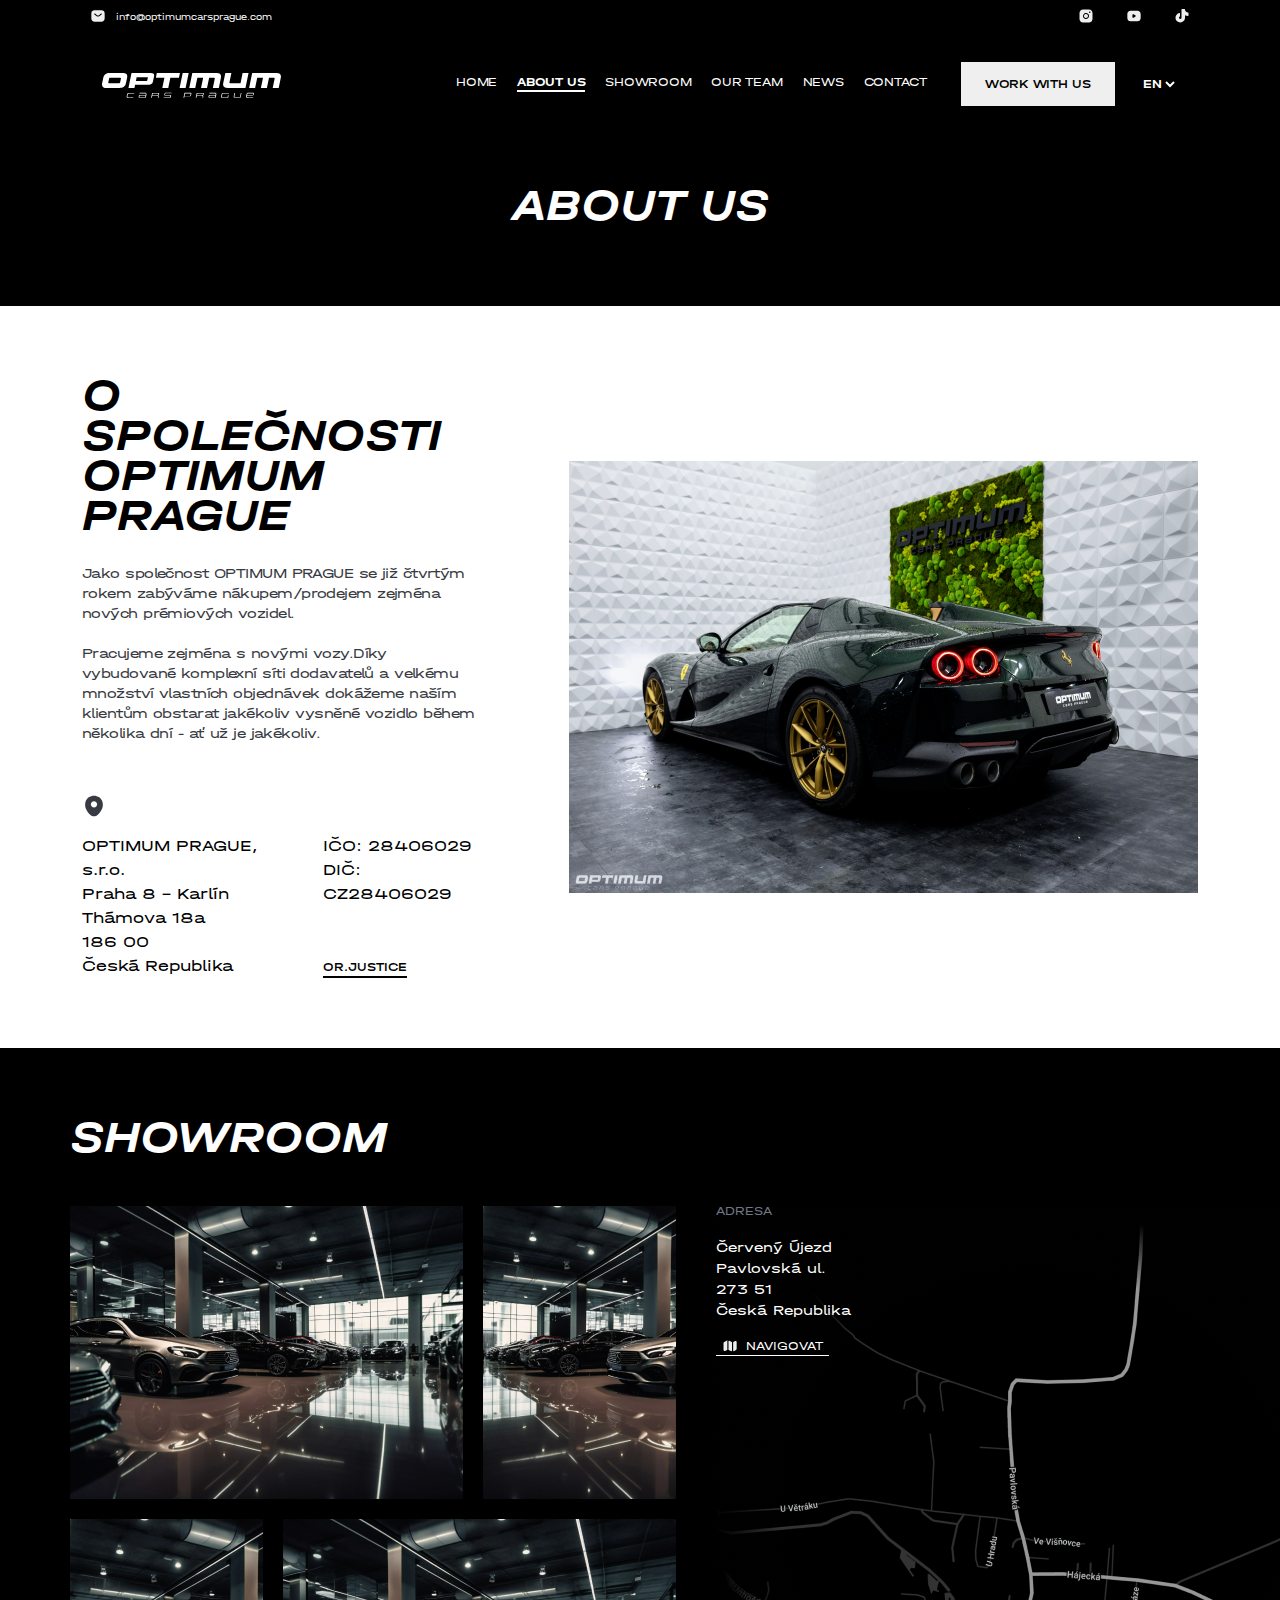
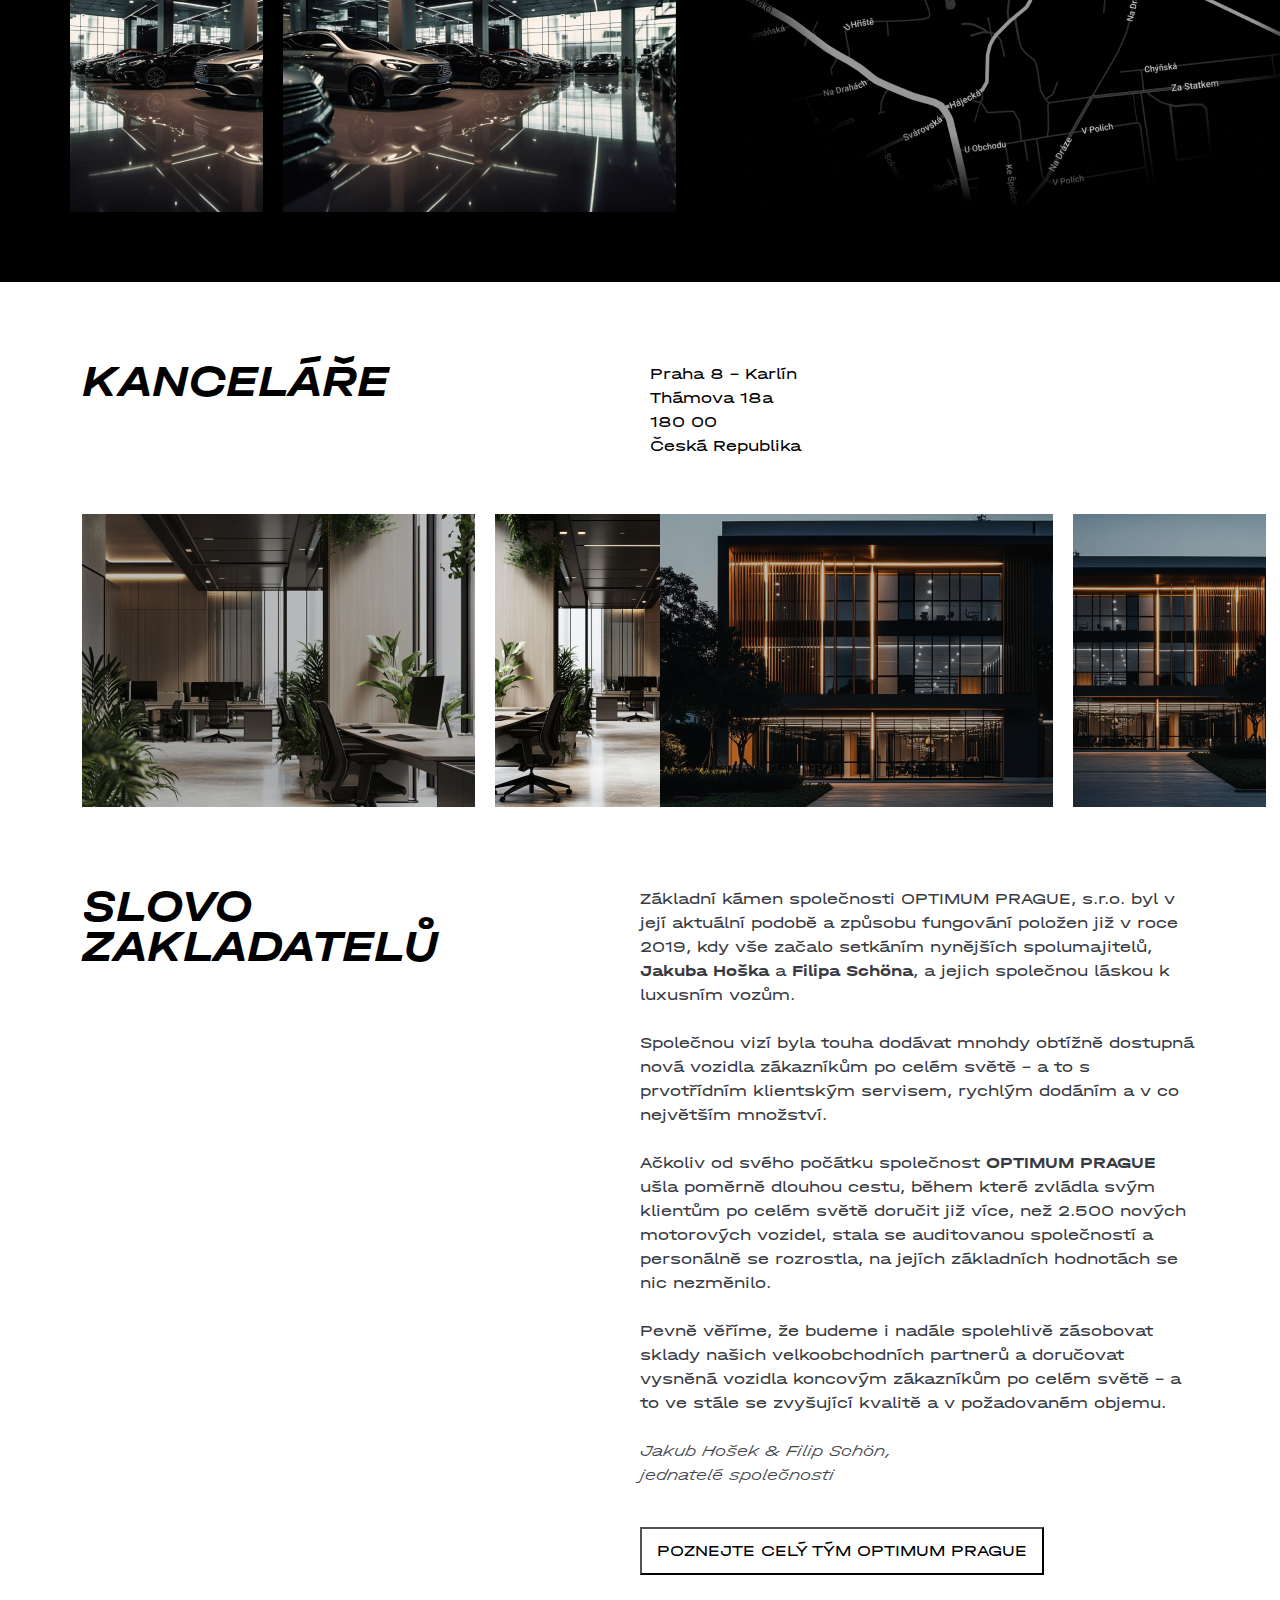
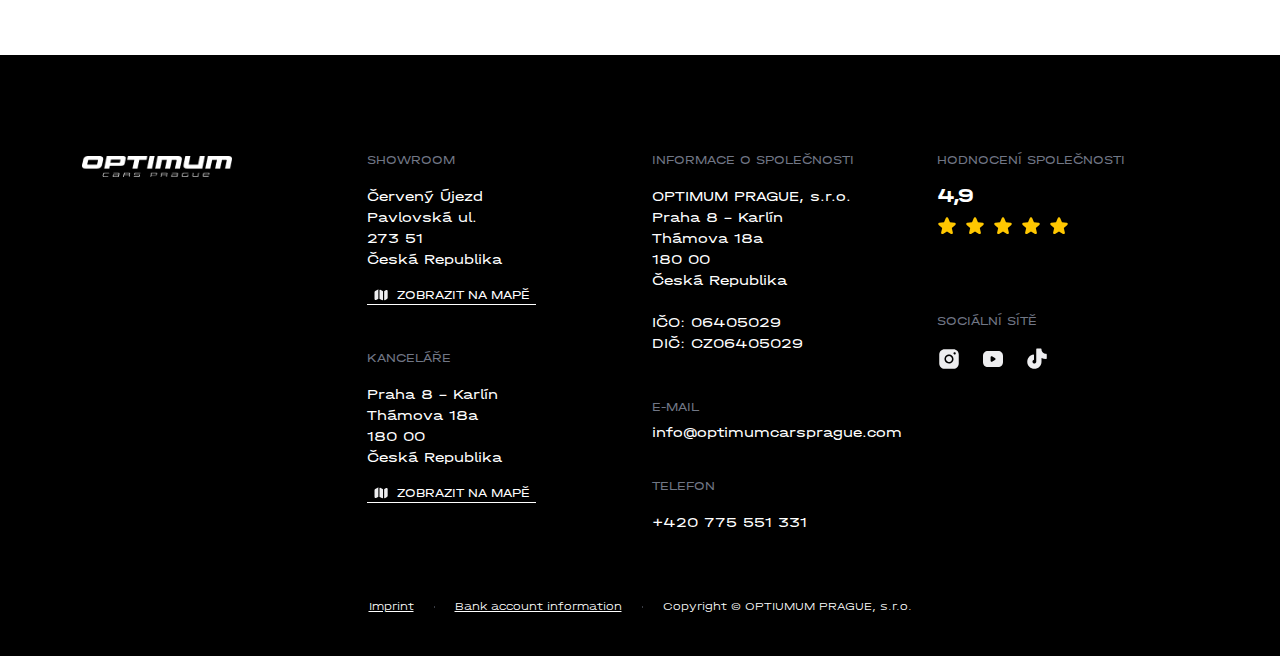
==== about-us.html @ 548c3079 "email link" ====
<!DOCTYPE html>
<html lang="cs">
<head>
    <meta charset="UTF-8">
    <meta name="viewport" content="width=device-width, initial-scale=1.0">
    <title>Optimum Cars</title>
    <link href="https://cdn.jsdelivr.net/npm/bootstrap@5.3.0-alpha3/dist/css/bootstrap.min.css" rel="stylesheet">
    <link rel="stylesheet" href="./css/styles.css">
    <link rel="stylesheet" href="./css/styles-about-us.css">
</head>
<body>
<div class="top-bar-wrapper">
    <div class="top-bar container mx-auto">
    <div class="email-box">
        <img src="images/sms.svg" alt=" Email Icon"/>
        <a href="mailto:info@optimumcarsprague.com"><span class="email-text">info@optimumcarsprague.com</span></a>
    </div>
    <div class="social-media-box">
        <a href="https://www.instagram.com/optimumcars_international"><img src="images/Insta.svg" alt="Instagram Icon"/></a>
        <a href="#"><img src="images/You.svg" alt="Youtube Icon"/></a>
        <a href="#"><img src="images/Tiktok.svg" alt="Tiktok Icon"/></a>
    </div>
    </div>
</div>
<section class="hero-section-about-us">
    <div class="container mx-auto">

    <nav class="navbar navbar-expand-lg navbar-custom">
    <div class="container container-custom">
        <div class="navbar-brand">
            <img src="images/logo.svg" alt="Optimum Cars Logo">
        </div>
        <button class="navbar-toggler text-white" type="button" data-bs-toggle="collapse" data-bs-target="#navbarNav">
            <span class="navbar-toggler-icon"></span>
        </button>
        <div class="collapse navbar-collapse" id="navbarNav">
            <ul class="navbar-nav ms-auto">
                <li class="nav-item"><a class="nav-link" href="index.html">Home</a></li>
                <li class="nav-item"><a class="nav-link selected-nav-link" href="about-us.html">About Us</a></li>
                <li class="nav-item"><a class="nav-link" href="#">Showroom</a></li>
                <li class="nav-item"><a class="nav-link" href="our-team.html">Our team</a></li>
                <li class="nav-item"><a class="nav-link" href="#">News</a></li>
                <li class="nav-item"><a class="nav-link" href="#">Contact</a></li>
            </ul>
            <button class="work-with-us-button">Work with us</button>
            <select id="language" name="language">
                <option value="en">EN</option>
                <option value="cs">DE</option>
                <option value="de">CZ</option>
            </select>
        </div>

    </div>

</nav>
    </div>
    <h2>ABOUT US</h2>
</section>
<section class="about-section container mx-auto">
    <div class="about-section-box">
        <div class="about-section-box2">
        <h2>O SPOLEČNOSTI OPTIMUM PRAGUE</h2>
        <div class="about-section-text">
            Jako společnost OPTIMUM PRAGUE se již čtvrtým rokem zabýváme nákupem/prodejem zejména nových prémiových vozidel.
        </div>
        <div class="about-section-text">
            Pracujeme zejména s novými vozy.Díky vybudované komplexní síti dodavatelů a velkému
            množství vlastních objednávek dokážeme naším klientům obstarat jakékoliv vysněné vozidlo
            během několika dní - ať už je jakékoliv.
        </div>
        </div>
        <div>
            <div>
                <img src="images/location2.svg"  class="pb-3 location-img"/>
                <div class="about-section-box3">
                    <div>
            <p class="location-text">OPTIMUM PRAGUE, s.r.o.<br>
                Praha 8 – Karlín<br>
                Thámova 18a<br>
                186 00<br>
                Česká Republika
            </p>
                    </div>
                    <div>
                        <p class="pb-5 location-text">IČO: 28406029<br>
                            DIČ: CZ28406029
                        </p>
                        <button class="about-section-button2">or.justice</button>

                    </div>
            </div>
            </div>
        </div>
    </div>
    <img src="images/car3.png" alt="Vozidla" class="about-section-img">
</section>
<section class="showroom-section-wrapper ">
<div class="showroom-section container mx-auto px-0">
    <h2>SHOWROOM</h2>
    <div class="showroom-section-box1">
    <div class="showroom-section-box3-about-us">
        <div class="showroom-section-box2-about-us">
    <img src="images/showroom1.png" class="showroom-img1">
    <img src="images/showroom2.png" class="showroom-img2">
        </div>
        <div class="showroom-section-box2-about-us">
            <img src="images/showroom2.png" class="showroom-img3">
            <img src="images/showroom1.png" class="showroom-img4">
        </div>
    </div>
        <div class="map-wrapper">
            <img src="images/map.png" class="map-background"/>
            <div class="map-text">
            <div class="footer-title">
                adresa
            </div>
            <p>
                Červený Újezd</br>
                Pavlovská ul.</br>
                273 51</br>
                Česká Republika</br>
            </p>
            <button class="view-on-map-button mb-5">
                <img src="images/map.svg" />
                <a class="link" href="https://www.google.com/maps/dir/?api=1&destination=Červený Újezd, Pavlovská ulice">
                <span >NAVIGOVAT</span>
                </a>
            </button>
            </div>
        </div>
    </div>
</div>
</section>
<section class="office-section container mx-auto">
    <div class="office-section-box1">
    <h2>KANCELÁŘE</h2>
    <p>
        Praha 8 - Karlín</br>
        Thámova 18a</br>
        180 00</br>
        Česká Republika</br>
    </p>
    </div>
    <div class="office-section-box1">
        <div class="office-section-box2">
            <img src="images/office1.png"/>
            <img src="images/office2.png" class="small-img"/>
        </div>
        <div class="office-section-box2">
            <img src="images/office3.png"/>
            <img src="images/office4.png" class="small-img"/>
        </div>
    </div>
</section>
<section class="text-section container mx-auto">
    <h2>SLOVO<br/> ZAKLADATELŮ</h2>
    <div>
        <div>
        <span>
            Základní kámen společnosti OPTIMUM PRAGUE, s.r.o. byl v její aktuální podobě a způsobu fungování položen již v roce 2019, kdy vše začalo setkáním nynějších spolumajitelů,</span><span class="bold-text"> Jakuba Hoška</span><span> a</span><span class="bold-text"> Filipa Schöna</span><span>, a jejich společnou láskou k luxusním vozům.
        </span>
        <br/>
        <br/>
        <span>
            Společnou vizí byla touha dodávat mnohdy obtížně dostupná nová vozidla zákazníkům po celém světě - a to s prvotřídním klientským servisem, rychlým dodáním a v co největším množství.
        </span>
        <br/>
        <br/>
        <span>
            Ačkoliv od svého počátku společnost</span><span class="bold-text"> OPTIMUM PRAGUE</span><span> ušla poměrně dlouhou cestu, během které zvládla svým klientům po celém světě doručit již více, než 2.500 nových motorových vozidel, stala se auditovanou společností a personálně se rozrostla, na jejích základních hodnotách se nic nezměnilo.
        </span>
        <br/>
        <br/>
        <span>
            Pevně věříme, že budeme i nadále spolehlivě zásobovat sklady našich velkoobchodních partnerů a doručovat vysněná vozidla koncovým zákazníkům po celém světě - a to ve stále se zvyšující kvalitě a v požadovaném objemu.
        </span>
        <br/>
        <br/>
        <span class="italic-text">
            Jakub Hošek & Filip Schön,<br/>
            jednatelé společnosti
            </span>
        </div>
        <button class="about-section-button1">poznejte celý tým optimum prague</button>
    </div>
</section>
<section class="footer">
    <div class="container">
        <div class="row grid-parent">
            <div class="col-12 col-lg-3 grid-item">
                <img src="images/logo.png" class="footer-logo"/>
            </div>
            <div class="col-12 col-lg-3 grid-item">
                <div class="footer-title">
                    showroom
                </div>
                <p>
                    Červený Újezd</br>
                    Pavlovská ul.</br>
                    273 51</br>
                    Česká Republika</br>
                </p>
                <button class="view-on-map-button mb-5">
                    <img src="images/map.svg"/>
                    <a class="link" href="https://www.google.com/maps/place/Pavlovsk%C3%A1,+273+51+%C4%8Cerven%C3%BD+%C3%9Ajezd-Unho%C5%A1%C5%A5/@50.0718983,14.1640169,14.77z/data=!4m6!3m5!1s0x470bb9712b5f35a1:0xfe2a15255a73056f!8m2!3d50.073494!4d14.1670259!16s%2Fg%2F119x2w49t?entry=ttu&g_ep=EgoyMDI1MDIxMi4wIKXMDSoASAFQAw%3D%3D">
                    <span >ZOBRAZIT NA MAPĚ</span>
                    </a>
                </button>
                <div class="footer-title">KANCELÁŘE</div>
                <p>
                    Praha 8 - Karlín</br>
                    Thámova 18a</br>
                    180 00</br>
                    Česká Republika</br>
                </p>
                <button class="view-on-map-button">
                    <img src="images/map.svg"/>
                    <a class="link" href="https://www.google.com/maps/place/Th%C3%A1mova+18a,+186+00+Karl%C3%ADn/@50.0918318,14.4488763,16.58z/data=!4m6!3m5!1s0x470b94a38beb1f3d:0x72748fdf0347e7a7!8m2!3d50.092199!4d14.4526574!16s%2Fg%2F11gjs790g9?entry=ttu&g_ep=EgoyMDI1MDIxMi4wIKXMDSoASAFQAw%3D%3D">
                    <span>ZOBRAZIT NA MAPĚ</span>
                    </a>
                </button>
            </div>
            <div class="col-12 col-lg-3 grid-item">
                <div class="footer-title">INFORMACE O SPOLEČNOSTI</div>
                <p class="mb-5">
                    OPTIMUM PRAGUE, s.r.o.</br>
                    Praha 8 - Karlín</br>
                    Thámova 18a</br>
                    180 00</br>
                    Česká Republika</br>
                    </br>
                    IČO: 06405029</br>
                    DIČ: CZ06405029</br>
                </p>
                <div class="footer-title">E-MAIL</div>
                <a href="mailto:info@optimumcarsprague.com"><p class="mb-5">info@optimumcarsprague.com</p></a>
                <div class="footer-title">TELEFON</div>
                <p>+420 775 551 331</p>
            </div>
            <div class="col-12 col-lg-3 grid-item">
                <div class="footer-title">HODNOCENÍ SPOLEČNOSTI</div>
                <div class="footer-rating">4,9</div>
                <img class="start" src="images/Stars.svg"/>
                <div class="footer-title">SOCIÁLNÍ SÍTĚ</div>
                <div class="socials">
                    <a href="https://www.instagram.com/optimumcars_international"><img src="images/Insta.svg" class="social"/></a>
                    <img src="images/You.svg" class="social"/>
                    <img src="images/Tiktok.svg" class="social"/>
                </div>
            </div>
        </div>
    </div>
    <div class="footer-bottom">
        <span><u>Imprint</u></span>
        <img src="images/Rectangle.svg"/>
        <span><u>Bank account information</u></span>
        <img src="images/Rectangle.svg"/>
        <span>Copyright © OPTIUMUM PRAGUE, s.r.o.</span>
    </div>
</section>
<script src="https://cdn.jsdelivr.net/npm/bootstrap@5.3.0-alpha3/dist/js/bootstrap.bundle.min.js"></script>
</body>
</html>
---- css/styles.css ----
@font-face {
    font-family: 'Halvar Breitschrift';
    src: url('../fonts/HalvarBreit-Rg.ttf') format('truetype');
    font-weight: 400;
    font-style: normal;
}

@font-face {
    font-family: 'Halvar Breitschrift';
    src: url('../fonts/HalvarBreit-RgSuSlanted.ttf') format('truetype');
    font-weight: 400;
    font-style: italic;
}

@font-face {
    font-family: 'Halvar Breitschrift';
    src: url('../fonts/HalvarBreit-Lt.ttf') format('truetype');
    font-weight: 300;
    font-style: normal;
}

@font-face {
    font-family: 'Halvar Breitschrift';
    src: url('../fonts/HalvarBreit-LtSuSlanted.ttf') format('truetype');
    font-weight: 300;
    font-style: italic;
}

@font-face {
    font-family: 'Halvar Breitschrift';
    src: url('../fonts/HalvarBreit-Md.ttf') format('truetype');
    font-weight: 500;
    font-style: normal;
}

@font-face {
    font-family: 'Halvar Breitschrift';
    src: url('../fonts/HalvarBreit-MdSuSlanted.ttf') format('truetype');
    font-weight: 500;
    font-style: italic;
}

@font-face {
    font-family: 'Halvar Breitschrift';
    src: url('../fonts/HalvarBreit-Bd.ttf') format('truetype');
    font-weight: 700;
    font-style: normal;
}

@font-face {
    font-family: 'Halvar Breitschrift';
    src: url('../fonts/HalvarBreit-BdSlanted.ttf') format('truetype');
    font-weight: 700;
    font-style: italic;
}

@font-face {
    font-family: 'Halvar Breitschrift';
    src: url('../fonts/HalvarBreit-XBd.ttf') format('truetype');
    font-weight: 800;
    font-style: normal;
}

@font-face {
    font-family: 'Halvar Breitschrift';
    src: url('../fonts/HalvarBreit-XBdSlanted.ttf') format('truetype');
    font-weight: 800;
    font-style: italic;
}

@font-face {
    font-family: 'Halvar Breitschrift';
    src: url('../fonts/HalvarBreit-Blk.ttf') format('truetype');
    font-weight: 900;
    font-style: normal;
}

@font-face {
    font-family: 'Halvar Breitschrift';
    src: url('../fonts/HalvarBreit-BlkSuSlanted.ttf') format('truetype');
    font-weight: 900;
    font-style: italic;
}

@font-face {
    font-family: 'Halvar Breitschrift';
    src: url('../fonts/HalvarBreit-Th.ttf') format('truetype');
    font-weight: 200;
    font-style: normal;
}

@font-face {
    font-family: 'Halvar Breitschrift';
    src: url('../fonts/HalvarBreit-ThSuSlanted.ttf') format('truetype');
    font-weight: 200;
    font-style: italic;
}

@font-face {
    font-family: 'Halvar Breitschrift';
    src: url('../fonts/HalvarBreit-XTh.ttf') format('truetype');
    font-weight: 100;
    font-style: normal;
}

@font-face {
    font-family: 'Halvar Breitschrift';
    src: url('../fonts/HalvarBreit-XThSuSlanted.ttf') format('truetype');
    font-weight: 100;
    font-style: italic;
}


.language-select{
    outline: none !important;
    stroke: none !important;
    box-shadow: none !important;
    cursor: pointer;
    background-color: transparent;
    color: #FFF;
    border: none;
    width: fit-content;
    --bs-form-select-bg-img: url("data:image/svg+xml,%3csvg xmlns='http://www.w3.org/2000/svg' viewBox='0 0 16 16'%3e%3cpath fill='none' stroke='%23FFFFFF' stroke-linecap='round' stroke-linejoin='round' stroke-width='2' d='m2 5 6 6 6-6'/%3e%3c/svg%3e") !important;
}

a[href^="mailto:"] {
    text-decoration: none;
    color: #FFF;
}

.link{
    text-decoration: none;
}


.hero-section {
    background-image: linear-gradient(180deg, rgba(0, 0, 0, 0) 0%, #000000 100%), url('../images/background-cars.png');
    background-size: cover;
    background-position: center;
    color: white;
    text-shadow: 2px 2px 4px rgba(0, 0, 0, 0.7);
    min-height: 900px;
    position: relative;

    display: flex;
    flex-direction: column;
    justify-content: space-between;
}

.hero-section-text-box {
    max-width: 500px;
    margin: 70px 70px 90px;
}

.hero-section * {
    position: relative;
    z-index: 2;
}

.hero-section::before {
    content: "";
    position: absolute;
    top: 0;
    left: 0;
    width: 100%;
    height: 100%;
    background: rgba(0, 0, 0, 0.4);
}

.hero-section::before {
    background: rgba(0, 0, 0, 0.5);
}

.hero-text-1 {
    font-size: 18px;
    font-weight: 700;
    line-height: 20px;
    letter-spacing: -0.04em;
    align-self: flex-start;
    text-align: start;
    white-space: nowrap;
}

.hero-text-2 {
    font-size: 10px;
    font-weight: 400;
    line-height: 11px;
    align-self: flex-start;
    text-align: start;
    white-space: nowrap;
}

.hero-text-box {
    max-width: 150px;
    display: flex;
    flex-direction: column;
    gap: 10px;
}

h1 {
    font-family: Halvar Breitschrift;
    font-size: 64px;
    font-style: italic;
    font-weight: 700;
    line-height: 48px;
    text-align: left;
    text-underline-position: from-font;
    text-decoration-skip-ink: none;

}

h2 {
    font-family: Halvar Breitschrift;
    font-size: 44px;
    font-style: italic;
    font-weight: 700;
    line-height: 40px;
    color: #000;
    text-transform: uppercase;
}

h3 {
    font-family: Halvar Breitschrift;
    font-size: 32px;
    font-style: italic;
    font-weight: 700;
    line-height: 37.06px;


}

select {
    color: #FFF;
    border: none;
    background: none;

    font-family: Halvar Breitschrift;
    font-size: 12px;
    font-weight: 700;
    line-height: 16px;

}

select option {
    color: #000;
}


.navbar-custom {
    padding: 30px 20px 0;
    text-align: center;
}

.container-custom {
    padding: 0;
    margin: 0;
    max-width: 100%;

}

.nav-link {
    padding: 0 !important;
    margin: 10px;

    color: #FFF;
    transition: font-weight 0.3s ease;

    &:hover {
        color: #FFF;
        font-weight: 700;
    }

    text-transform: uppercase;
    font-family: Halvar Breitschrift;
    font-size: 12px;
    font-weight: 400;
    line-height: 13.9px;
    letter-spacing: -0.02em;

}

.selected-nav-link {
    border-bottom: 2px solid #FFF;
    font-weight: 700;
}

.work-with-us-button {
    border: none;
    padding: 16px 24px;
    font-family: Halvar Breitschrift;
    font-size: 12px;
    font-weight: 500;
    line-height: 12px;
    letter-spacing: -0.02em;
    text-transform: uppercase;

    margin-left: 24px;
    margin-right: 24px;


}

span {
    color: #FFF;
    font-family: Halvar Breitschrift;
}

div {
    font-family: Halvar Breitschrift;
}

input {
    font-family: Halvar Breitschrift;
}

button {
    font-family: Halvar Breitschrift;
    text-transform: uppercase;

    transition: transform 0.2s ease;

    &:hover {
        transform: scale(1.05);
    }
}

.showroom-section-box3{
    transition: transform 0.2s ease;

    &:hover {
        transform: scale(1.05);
    }

    cursor: pointer;
}

a {
    line-height: 0;
}

.stats {
    display: flex;
    justify-content: space-between;
    margin-top: 80px;
}

.top-bar-wrapper {

    background-color: #000;

}

.top-bar{
    display: flex;
    justify-content: space-between;
    padding: 8px 20px;
}

.email-box {
    display: flex;
    gap: 10px;
    align-items: center;
}

.social-media-box {
    display: flex;
    gap: 32px;
    align-items: center;
}

.email-text {
    font-family: Halvar Breitschrift;
    font-size: 9px;
    font-weight: 400;
    text-align: left;
    text-underline-position: from-font;
    text-decoration-skip-ink: none;
}

@media (max-width: 768px) {
    .top-bar {
        padding: 3px 10px;
    }

    .hero-section-text-box {
        margin: 30px;
    }

    .stats {
        flex-direction: column;
        gap: 20px;
        text-align: center;
        margin-top: 30px;
    }

    h1 {
        font-size: 48px;
    }

    .navbar-toggler {
        border: 2px solid black;
        background: white;
        opacity: 0.5;
    }

    .navbar {
        padding: 20px 20px 0;
    }

    .navbar-collapse {
        display: flex;
        flex-direction: column;
        align-items: center;
        gap: 10px;
    }

    .navbar-nav {
        margin-right: auto;
    }

    .hero-section-text-box {
        padding: 20px;
        margin: 0;
    }

}

.about-section {
    display: flex;
    margin: 70px;
    gap: 90px;
    justify-content: space-between;
}

.about-section-text {
    font-size: 14px;
    font-weight: 400;
    line-height: 20px;
    letter-spacing: -0.04em;

}

.about-section-box {
    max-width: 500px;
    display: flex;
    flex-direction: column;
    gap: 20px;
    justify-content: space-between;
}

.about-section-button1 {
    background-color: #FFF;
    padding: 10px 15px;
    text-transform: uppercase;
    margin-right: 15px;
}

.about-section-button2 {
    background-color: #FFF;
    margin: 10px 15px;
    text-transform: uppercase;
    border: none;
    border-bottom: 2px solid #000;
}

.about-section-img {
    object-fit: contain;
}

@media (max-width: 990px) {
    .about-section {
        display: flex;
        flex-direction: column;
        text-align: center;
        margin: 30px;
        gap: 20px;
    }

    .offer-section {
        padding: 30px !important;
    }

    .offer-section-box1 {
        flex-direction: column !important;
        gap: 30px;
        text-align: center;
    }

    .offer-section-box3 {
        text-align: center;
    }
}

.offer-section {
    background-color: #000;
    padding: 70px;
    display: flex;
    flex-direction: column;
    gap: 50px;
}

.offer-section-box1 {
    display: flex;
    flex-direction: row;
    justify-content: space-between;
}

.offer-section-box2 {
    max-width: 500px;
}

.offer-section-box3 {
    align-self: center;
}

.offer-section-button {
    height: fit-content;
    padding: 16px 20px;
    border: none;
    background: #FF6600;
    color: #FFF;
    font-family: Halvar Breitschrift;
    font-size: 12px;
    font-weight: 500;
    line-height: 12px;
    align-self: center;
}

.showroom-section {
    display: flex;
    gap: 70px;
    padding: 70px;
    justify-content: space-around;
}

.offer-section-text {
    color: #D8D9DF;
    font-size: 11px;
    font-weight: 400;
    line-height: 12.74px;
}

.showroom-section-box1 {
    position: relative;
    margin-top: 40px;
}

.showroom-section-box2 {
    position: absolute;
    top: 0;
    left: 0;
    height: 100%;
    width: 100%;
    opacity: 0;
    transition: opacity 0.3s ease-in-out;
    background: rgba(0, 0, 0, 0.6);
    cursor: pointer;

    &:hover {
        opacity: 1;
    }

    display: flex;
    justify-content: space-around;
    flex-direction: column;
    padding-left: 40px;
    font-size: 14px;
    font-weight: 400;
    line-height: 20px;
    letter-spacing: -0.04em;
}

.showroom-section-box3 {
    display: flex;
    justify-content: space-between;
    margin: 30px 3px 70px;
}

.showroom-section-img {
    max-width: 100%;
    object-fit: contain;
    height: fit-content;
}

.showroom-section-text {
    font-size: 12px;
    font-weight: 500;
    line-height: 12px;
    letter-spacing: -0.02em;
    color: #000;
    border-bottom: 1px solid #000;
}

@media (max-width: 768px) {
    .showroom-section {
        text-align: center;
        flex-direction: column;
        padding: 30px;
        gap: 30px;
    }

    .showroom-section-box3 {
        margin-bottom: 0;
    }

    .showroom-section-box1 {
        margin-top: 20px;
    }
}

.brand-section {
    background-color: #000;
    padding: 70px 0;
    display: flex;
    justify-content: space-around;
}

@media (max-width: 990px) {
    .hide-on-mobile {
        display: none;
    }
}

.instagram-section {
    margin: 100px 0;
    display: flex;
    flex-direction: column;
    align-items: center;
}

.instagram-section-image-wrapper {
    position: relative;
}

.instagram-section-darkening {
    position: absolute;
    top: 0;
    left: 0;
    width: 100%;
    height: 100%;
    background: #000;
    opacity: 0.5;
    transition: opacity 0.3s ease-in-out;

    &:hover {
        opacity: 0;
    }
}

.instagram-section-image {}

.instagram-section-box1 {
    display: flex;

}

.instagram-section-text {
    font-size: 32px;
    font-style: italic;
    font-weight: 700;
    line-height: 37.06px;
    letter-spacing: -0.02em;
    color: #000;
    text-transform: uppercase;

}

.instagram-section-box2 {
    margin-bottom: 30px;
    display: flex;
    justify-content: space-around;
}

.instagram-section-box3 {
    display: flex;
    gap: 20px;
    margin: 0 30px;
}


.photo-wrapper {
    margin: 0;
    width: 100%;
    max-width: 1440px;
    display: flex;
}

@media (max-width: 990px) {
    .photo-wrapper {
        max-width: 720px;
    }
}

@media (max-width: 768px) {
    .photo-wrapper {
        max-width: 480px;
    }
}


.youtube-video {
    height: 200px;
    width: 100%;
    max-width: 350px;
}

.youtube-subscribe-text {
    font-size: 12px;
    font-weight: 500;
    line-height: 12px;
    letter-spacing: -0.02em;
    color: #000;
}

.subscribe-button {
    padding-top: 40px;
    border-bottom: 1px solid #000;
    width: fit-content;
}

.youtube-section {
    margin: 70px 0;
    display: flex;
    flex-direction: column;
    align-items: center;
}

.contact-section {
    background-color: #000;
    padding: 70px;
    display: flex;
    color: #FFF;
}

.contact-form {
    background-color: #FFF;
    display: flex;
    flex-direction: column;
    padding: 40px;
    gap: 20px;
}

.contact-form input {
    border: none;
    border-bottom: 1px solid #000;
    height: 40px;
}

.contact-form textarea {
    border: none;
    border-bottom: 1px solid #000;
}

.contact-form button {
    border: none;
    background: black;
    color: #FFF;
    font-size: 12px;
    font-weight: 500;
    line-height: 12px;
    width: fit-content;
    padding: 15px 25px;
}

.contact-section-link-button {
    color: #FFF;
    padding: 10px 0px;
    background: #000;
    border: none;
    border-bottom: 1px solid white;
    width: max-content;
}

.contact-section-box {
    display: flex;
    gap: 20px;
    margin-top: 20px;
    font-size: 14px;
    white-space: nowrap;
}

.contact-form-wrapper {
    width: 50%;
    display: flex;
    flex-direction: column;
    justify-content: space-between;
    max-width: 550px;
}

.contact-info {
    width: 50%;
    font-size: 14px;
    font-weight: 400;
}

.contact-info button {
    font-size: 12px;
}

.bold{
    font-weight: 700;
}

@media (max-width: 990px) {
    .contact-section {
        flex-direction: column;
        gap: 70px;
        padding: 30px;
        text-align: center;
    }

    .contact-info {
        width: 100%;
    }

    .contact-form-wrapper {
        width: 100%;
        align-self: center;
    }

    .contact-form-wrapper button {
        font-size: 12px;
    }

    .divider {
        margin: 0px 30px !important;
    }

    .contact-section-box {
        flex-direction: column;
        gap: 0;
    }

    .video-wrapper {
        text-align: center;
    }
}

.divider {
    height: 1px;
    background: #383A42;
    margin: 0px 70px;
}

.divider-wrapper {
    background: #000;
}

.number-wrapper {
    display: flex;
    flex-direction: row;
}

.number-select {
    color: #000;
    border-bottom: 1px solid #000;
    font-size: 14px;
    font-weight: 400;
}

.number-input {
    width: 100%;
    padding-left: 20px;
}

.footer {
    background-color: #000;
    padding: 100px 70px 40px;
    color: #FFF;
    display: flex;
    flex-direction: column;
    align-items: center;
    gap: 50px;
    font-size: 14px;
}

.footer button {
    font-size: 12px;
}


.footer-logo {
    height: 21px;
}

.view-on-map-button {
    background: none;
    border: none;
    border-bottom: 1px solid white;
    display: flex;
    align-items: center;
    gap: 8px;

}

.social {
    height: 24px;
}

.footer-title {
    font-size: 12px;
    font-weight: 400;
    line-height: 11px;
    color: #717786;
    text-transform: uppercase;
    padding-bottom: 20px;
}

.footer-text {
    font-size: 14px;
    font-weight: 400;
    line-height: 18px;
    letter-spacing: -0.04em;
}

.footer-rating {
    font-size: 20px;
    font-weight: 700;
    line-height: 20px;
    letter-spacing: -0.04em;
}

.start {
    margin-bottom: 80px;
    margin-top: 10px;
}

.socials {
    display: flex;
    gap: 20px;
}

.footer-bottom {
    display: flex;
    align-items: center;
    gap: 20px;
    width: fit-content;
    font-size: 11px;
    font-weight: 300;
}

@media (max-width: 990px) {
    .grid-item {
        display: flex;
        flex-direction: column;
        text-align: center;
    }

    .grid-item * {
        align-self: center;
    }

    .grid-parent {
        gap: 30px;
    }

    .footer-bottom {
        flex-direction: column;
    }
}



/*TODO mobile margin 20px?
---- css/styles-about-us.css ----
.hero-section-about-us {
    display: flex;
    flex-direction: column;
    background-color: #000;
}

.hero-section-about-us h2{
    color: #fff;
    margin: 80px auto;
}

.about-section-box2{
    display: flex;
    flex-direction: column;
    gap: 20px;
}

.location-img{
    color: #000;
}

.about-section-text{
    color: #383A42
}

.location-text{
    color: #000;
    margin: 0;
}

.about-section-button2 {
    font-size: 12px;
    font-weight: 500;
    padding: 0;
    margin: 0;
}

.about-section-box3{
    display: flex;
    gap: 40px;
}

.about-section-box {
    gap: 50px
}

@media (max-width: 768px) {
    .about-section-box3 {
        text-align: start;
    }

    .location-text{
        padding-bottom: 25px !important;
    }
}

.showroom-section {
    background-color: #000;
}

.showroom-section h2{
    color: #FFF;
}

.showroom-section {
    display: flex;
    flex-direction: column;
    gap: 0;
}

.showroom-section-box1{
    display: flex;
    gap: 40px;
}

.showroom-section-box2-about-us{
    display: flex;
    gap: 20px;
}

.showroom-section-box3-about-us {
    display: flex;
    flex-direction: column;
    gap: 20px;
}

.showroom-section-wrapper{
    background-color: #000;
}

.map-wrapper{
    position: relative;
}

.map-text{
    position: absolute;
    top: 0;
    left: 0;
}

.map-text p{
    color: #FFF;
    font-size: 14px;
}

.map-text button{
    font-size: 12px;
}

@media (max-width: 990px) {
    .showroom-section-box1{
        flex-direction: column;
    }

    .showroom-img2, .showroom-img3{
        display: none;
    }

    .showroom-img1, .showroom-img4, .map-background{
        max-width: 100%;
    }

    .showroom-img4{
        transform: scaleX(-1);
    }

    .map-wrapper{
        margin: 20px;
    }

    .showroom-section-box2-about-us{
        margin: 20px;
    }

    .showroom-section-box1{
        gap: 0;
    }

    .hero-section-about-us h2{
        margin: 40px auto;

    }

    h2{
        text-align: center;
    }

    .office-section-box1{
        text-align: center;
    }

}

.office-section{
    margin-top: 80px;
    display: flex;
    flex-direction: column;
    gap: 40px;
}

.office-section-box1{
    width: 100%;
    display: flex;
    color: #000;
    gap: 20px;
}

.office-section-box1 > * {
    width: 50%;
}

.office-section-box2{
    display: flex;
    gap: 20px;
}

.office-section-box2 > * {
    object-fit: contain;
}

@media (max-width: 990px) {
    .office-section-box1{
        flex-direction: column;
    }

    .office-section-box1 * {
        width: 100%;
    }

    .small-img{
        display: none;
    }

    .text-section{
        flex-direction: column;
        gap: 20px;
    }

    .text-section > *{
        width: 100% !important;
    }
}

.text-section{
    display: flex;
    margin-top: 80px;
    margin-bottom: 80px;

}

.text-section span{
    color: #383a42;
}

.text-section > *{
    width: 50%;
}

.bold-text{
    font-weight: 700;
}

.italic-text{
    font-style: italic;
    font-weight: 300;
    color: #40434c !important;
}

.about-section-button1{
    margin-top: 40px;
}
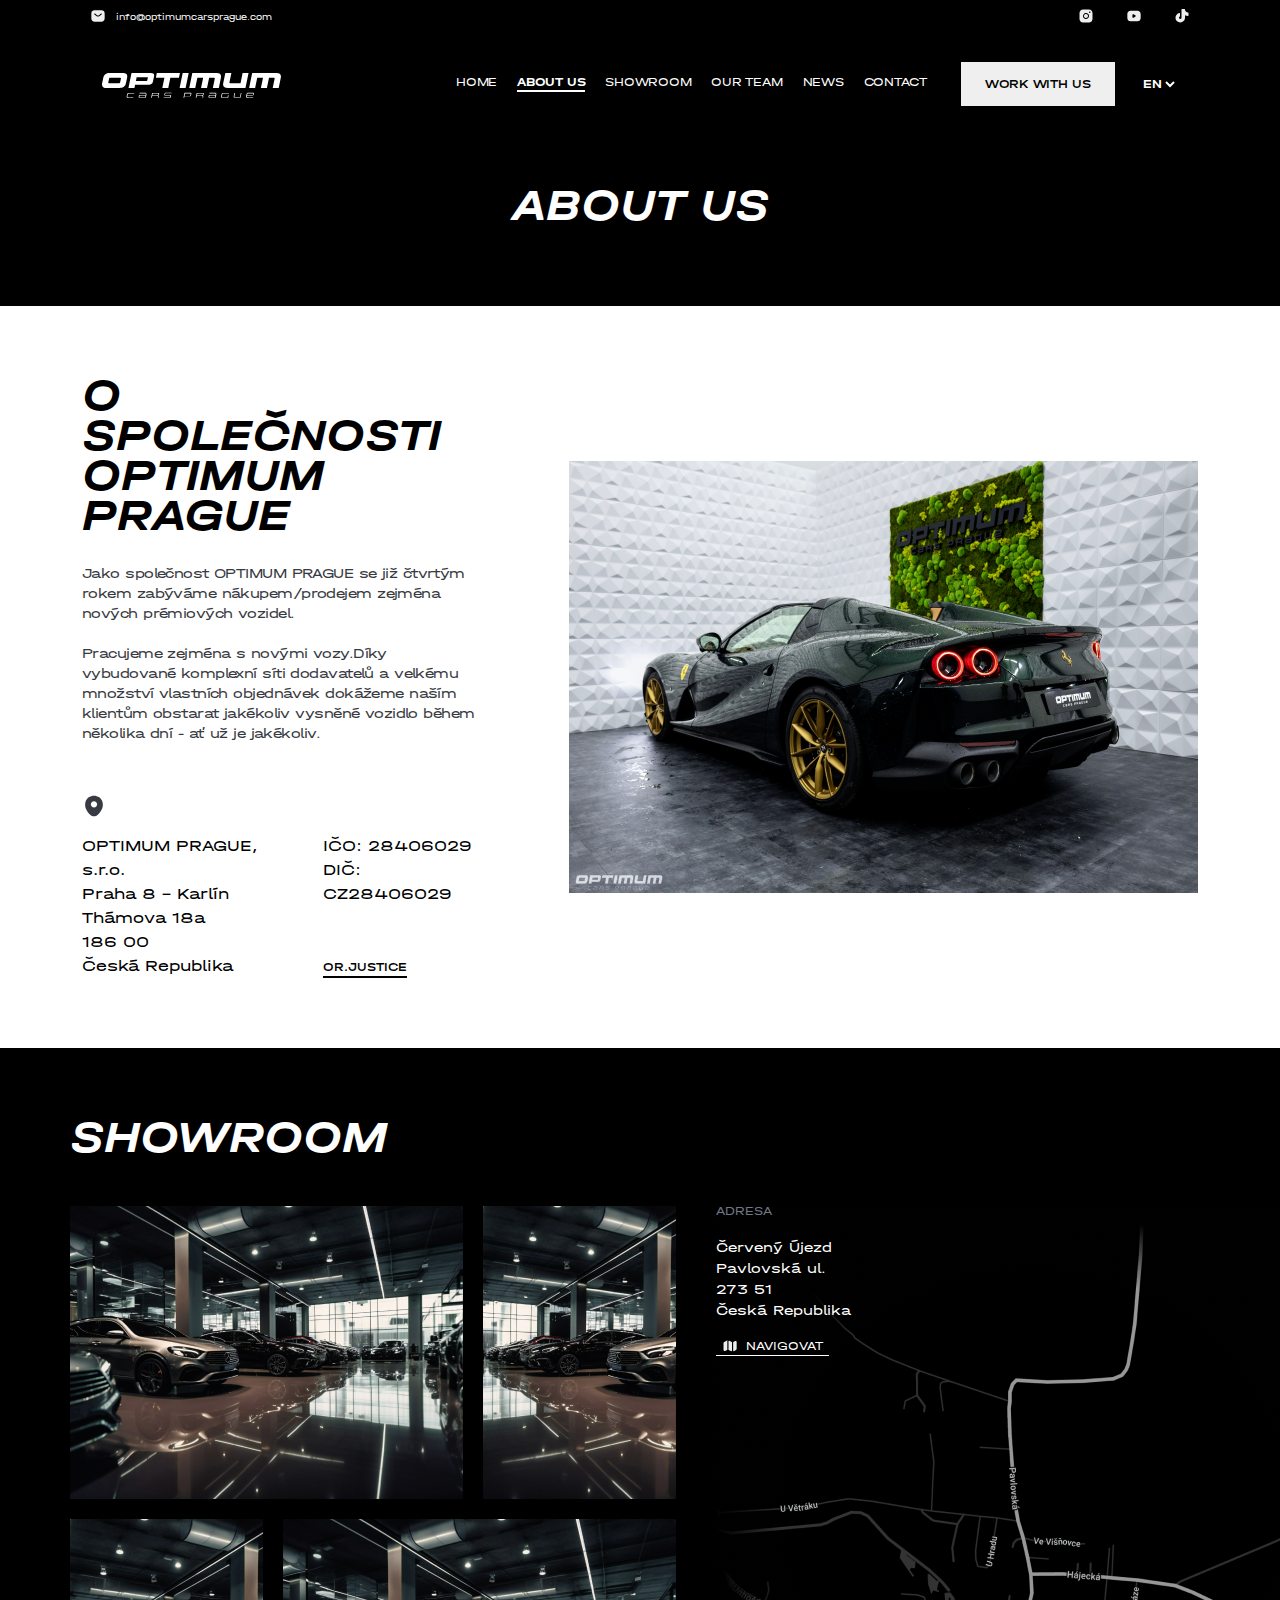
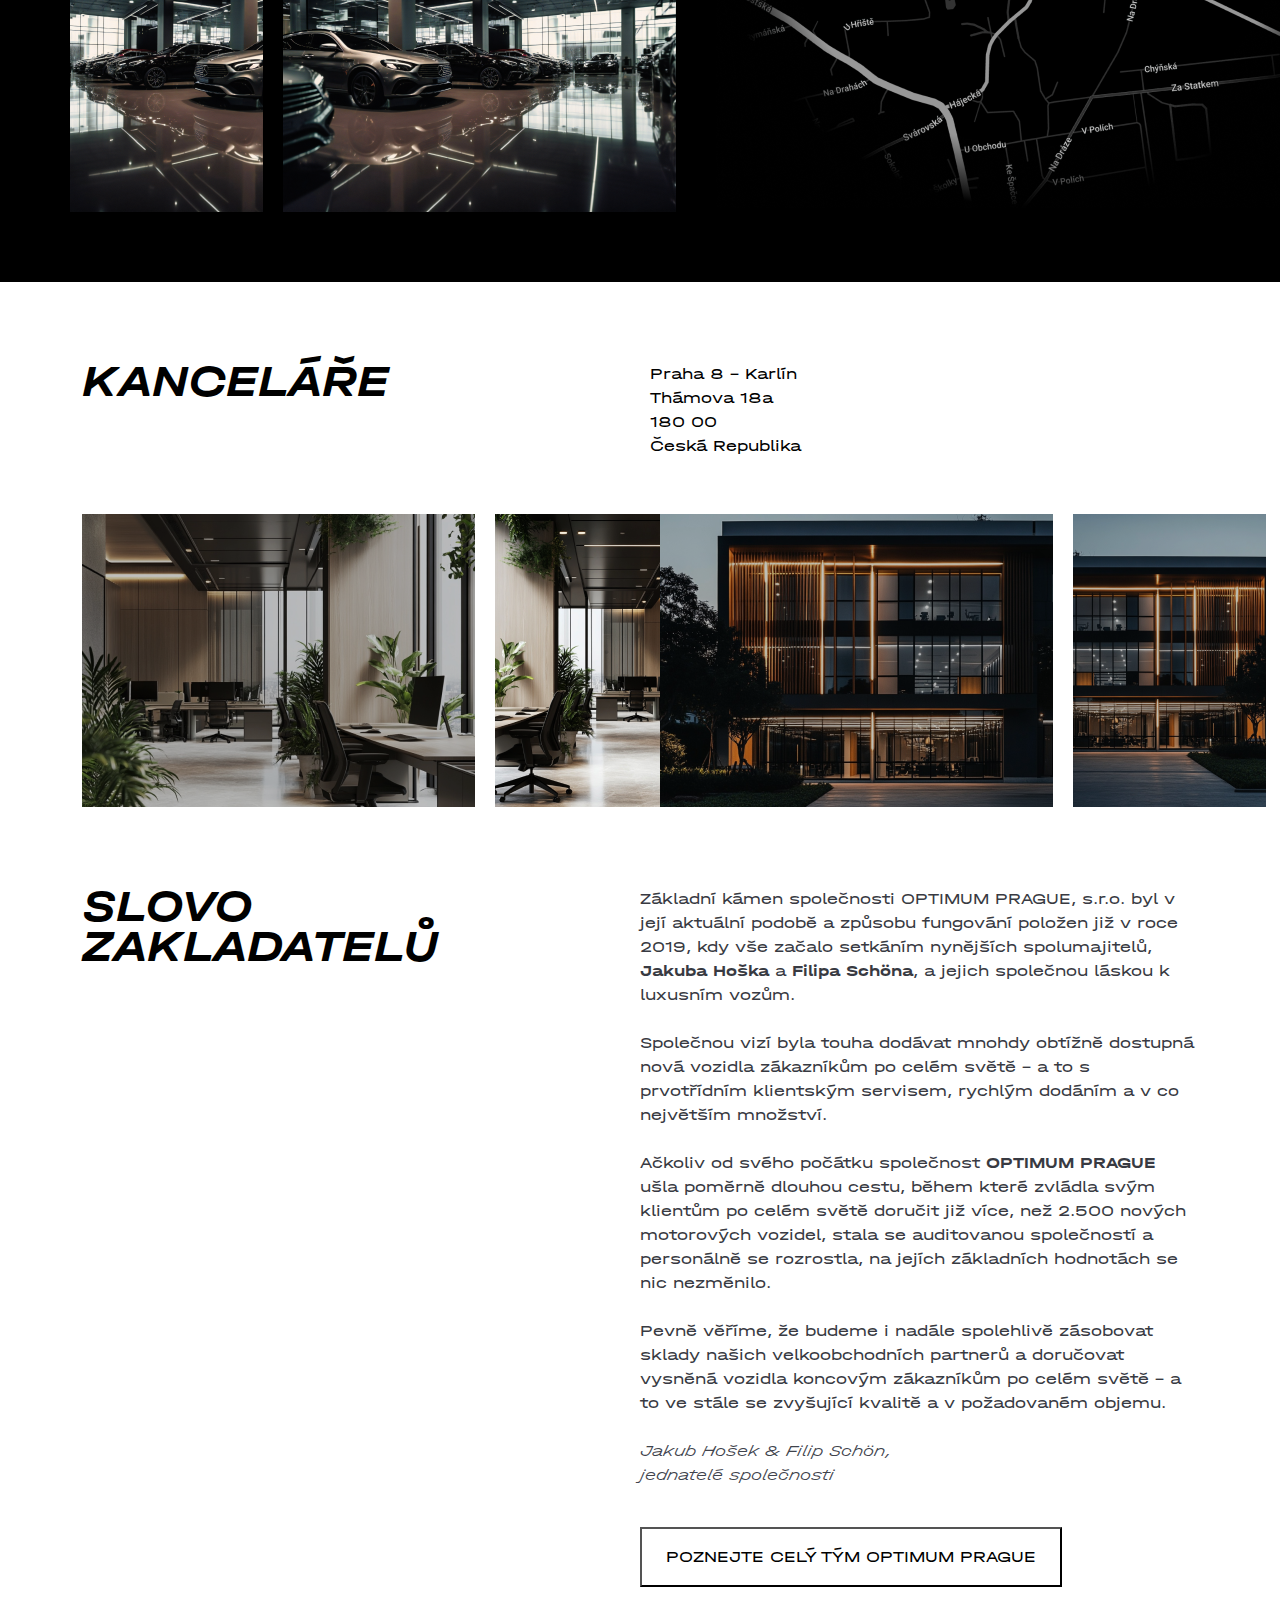
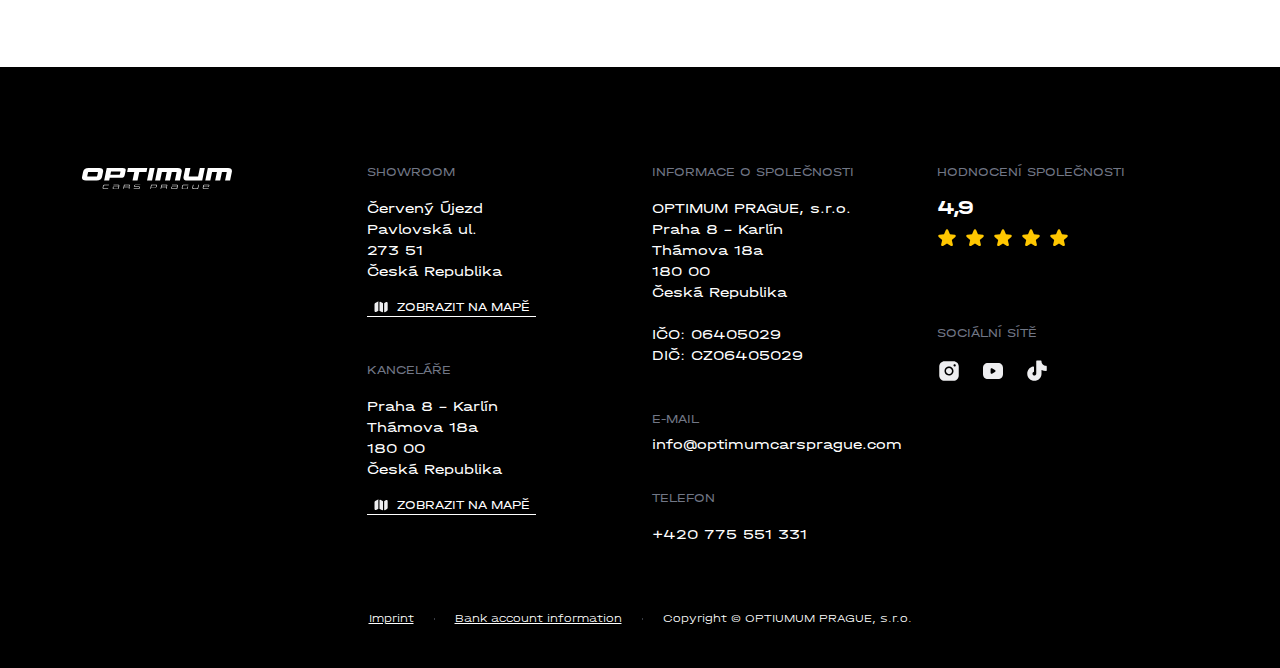
==== commit 4672aebc: "wip" ====
--- a/about-us.html
+++ b/about-us.html
@@ -28,7 +28,9 @@
     <nav class="navbar navbar-expand-lg navbar-custom">
     <div class="container container-custom">
         <div class="navbar-brand">
-            <img src="images/logo.svg" alt="Optimum Cars Logo">
+            <a href="index.html" class="pointer">
+                <img src="images/logo.svg" alt="Optimum Cars Logo">
+            </a>
         </div>
         <button class="navbar-toggler text-white" type="button" data-bs-toggle="collapse" data-bs-target="#navbarNav">
             <span class="navbar-toggler-icon"></span>
@@ -94,7 +96,7 @@
     </div>
     <img src="images/car3.png" alt="Vozidla" class="about-section-img">
 </section>
-<section class="showroom-section-wrapper ">
+<section class="showroom-section-wrapper " id="showroom-section">
 <div class="showroom-section container mx-auto px-0">
     <h2>SHOWROOM</h2>
     <div class="showroom-section-box1">
@@ -131,7 +133,7 @@
     </div>
 </div>
 </section>
-<section class="office-section container mx-auto">
+<section class="office-section container mx-auto" id="office-section">
     <div class="office-section-box1">
     <h2>KANCELÁŘE</h2>
     <p>
@@ -181,14 +183,16 @@
             jednatelé společnosti
             </span>
         </div>
-        <button class="about-section-button1">poznejte celý tým optimum prague</button>
+        <button class="about-section-button1"><a href="our-team.html" class="link black-text">poznejte celý tým optimum prague</a></button>
     </div>
 </section>
 <section class="footer">
     <div class="container">
         <div class="row grid-parent">
             <div class="col-12 col-lg-3 grid-item">
-                <img src="images/logo.png" class="footer-logo"/>
+                <a href="index.html" class="pointer">
+                    <img src="images/logo.svg" class="footer-logo"/>
+                </a>
             </div>
             <div class="col-12 col-lg-3 grid-item">
                 <div class="footer-title">
--- a/css/styles.css
+++ b/css/styles.css
@@ -132,6 +132,15 @@
     text-decoration: none;
 }
 
+.black-text{
+    color: #000;
+
+}
+
+.white-text{
+    color: #FFF;
+}
+
 
 .hero-section {
     background-image: linear-gradient(180deg, rgba(0, 0, 0, 0) 0%, #000000 100%), url('../images/background-cars.png');
@@ -139,7 +148,7 @@
     background-position: center;
     color: white;
     text-shadow: 2px 2px 4px rgba(0, 0, 0, 0.7);
-    min-height: 900px;
+    height: 900px;
     position: relative;
 
     display: flex;
@@ -147,8 +156,14 @@
     justify-content: space-between;
 }
 
+.hero-section-inner{
+    height: 100%;
+    display: flex;
+    flex-direction: column;
+    justify-content: space-between;
+}
+
 .hero-section-text-box {
-    max-width: 500px;
     margin: 70px 70px 90px;
 }
 
@@ -191,10 +206,15 @@
 }
 
 .hero-text-box {
-    max-width: 150px;
+    width: 250px;
     display: flex;
     flex-direction: column;
     gap: 10px;
+    text-align: start;
+}
+
+.hero-title{
+    max-width: 500px;
 }
 
 h1 {
@@ -340,7 +360,6 @@
 
 .stats {
     display: flex;
-    justify-content: space-between;
     margin-top: 80px;
 }
 
@@ -450,8 +469,11 @@
 
 .about-section-button1 {
     background-color: #FFF;
-    padding: 10px 15px;
+    padding: 16px 24px;
     text-transform: uppercase;
+}
+
+.about-section-button1-2{
     margin-right: 15px;
 }
 
@@ -610,7 +632,7 @@
 
 .brand-section {
     background-color: #000;
-    padding: 70px 0;
+    padding: 70px 20px;
     display: flex;
     justify-content: space-around;
 }
@@ -960,5 +982,67 @@
 }
 
 
+.temp{
+    background-color: #4d7dd8;
+}
+
+.wrap{
+    position: relative;
+    margin: auto;
+    width: calc(100% - 160px);
+}
+
+.owl-carousel img{
+    height: 64px;
+}
+
+.arrow-button {
+    background: transparent;
+    border: none;
+    height: fit-content;
+    align-self: center;
+
+    opacity: 0.5;
+
+    &:hover {
+        opacity: 1;
+    }
+}
+
+.pointer{
+    cursor: pointer;
+}
+
+.hover-white-button{
+
+    transition: background-color 0.3s ease, color 0.3s ease;
+    &:hover {
+        color: #FFF !important;
+        background-color: #000;
+
+        * {
+            color: #FFF !important;
+        }
+    }
+}
+
+.hover-white-button{
+
+    transition: background-color 0.3s ease, color 0.3s ease;
+    &:hover {
+        color: #FFF !important;
+        background-color: #000;
+
+        * {
+            color: #FFF !important;
+        }
+    }
+}
+
+.bold{
+    font-weight: 700;
+}
+
+
 
 /*TODO mobile margin 20px?--- a/css/styles-about-us.css
+++ b/css/styles-about-us.css
@@ -152,7 +152,7 @@
 }
 
 .office-section{
-    margin-top: 80px;
+    padding-top: 80px;
     display: flex;
     flex-direction: column;
     gap: 40px;
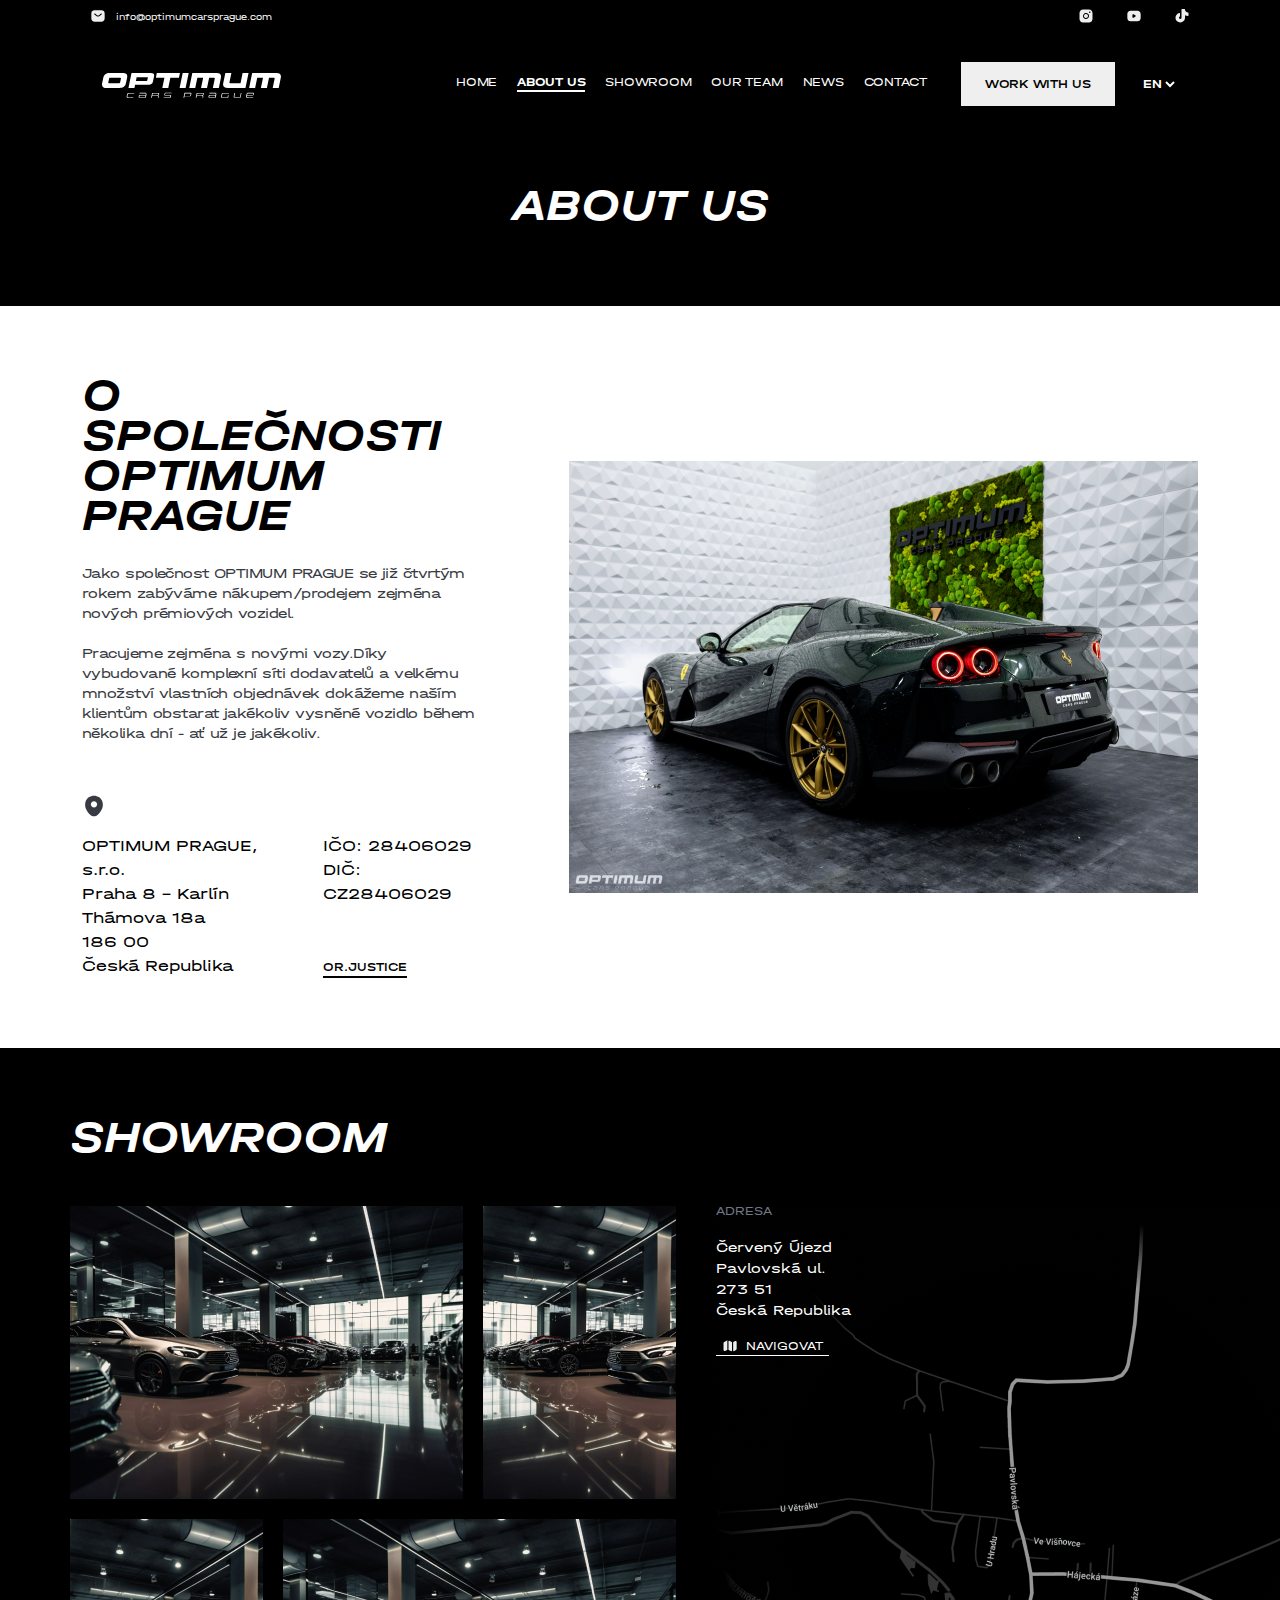
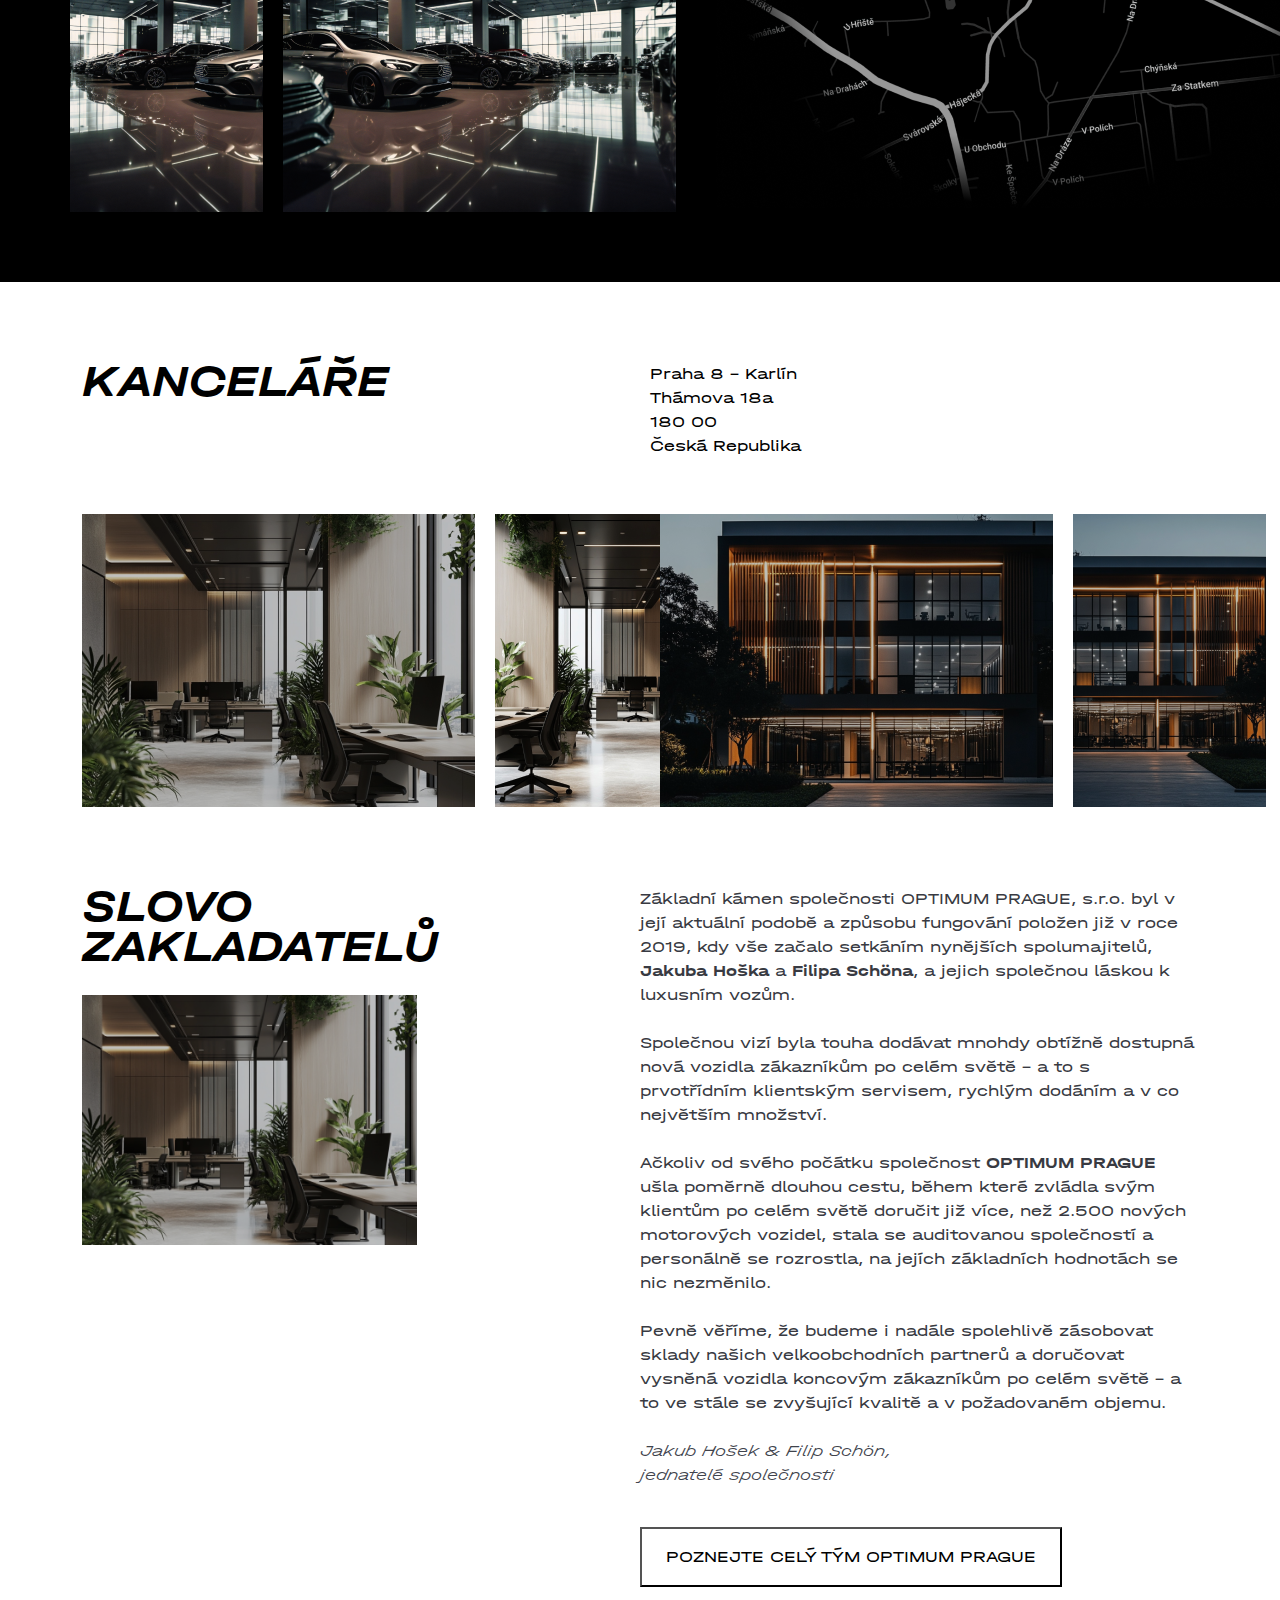
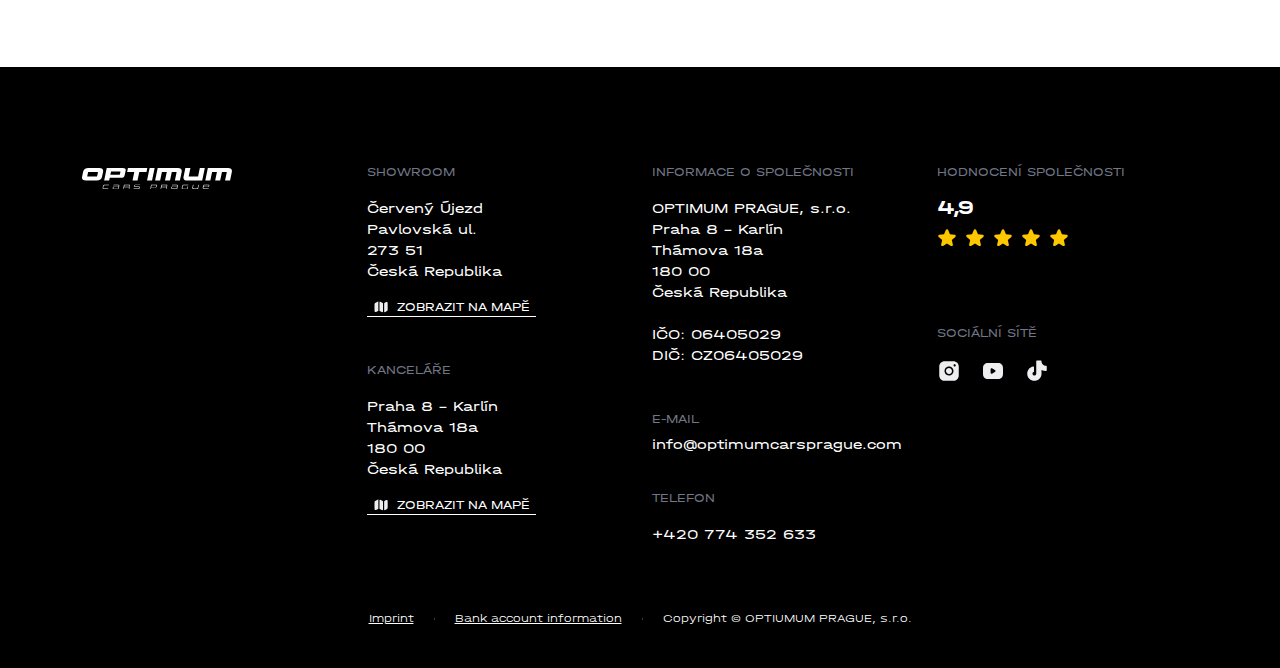
==== commit 02f07318: "wip" ====
--- a/about-us.html
+++ b/about-us.html
@@ -15,11 +15,11 @@
         <img src="images/sms.svg" alt=" Email Icon"/>
         <a href="mailto:info@optimumcarsprague.com"><span class="email-text">info@optimumcarsprague.com</span></a>
     </div>
-    <div class="social-media-box">
-        <a href="https://www.instagram.com/optimumcars_international"><img src="images/Insta.svg" alt="Instagram Icon"/></a>
-        <a href="#"><img src="images/You.svg" alt="Youtube Icon"/></a>
-        <a href="#"><img src="images/Tiktok.svg" alt="Tiktok Icon"/></a>
-    </div>
+        <div class="social-media-box">
+            <a class="social-footer" target="_blank" href="https://www.instagram.com/optimumcars_international"><img src="images/Insta.svg" alt="Instagram Icon"/></a>
+            <a class="social-footer" target="_blank" href="#"><img src="images/You.svg" alt="Youtube Icon"/></a>
+            <a class="social-footer" target="_blank" href="#"><img src="images/Tiktok.svg" alt="Tiktok Icon"/></a>
+        </div>
     </div>
 </div>
 <section class="hero-section-about-us">
@@ -39,12 +39,12 @@
             <ul class="navbar-nav ms-auto">
                 <li class="nav-item"><a class="nav-link" href="index.html">Home</a></li>
                 <li class="nav-item"><a class="nav-link selected-nav-link" href="about-us.html">About Us</a></li>
-                <li class="nav-item"><a class="nav-link" href="#">Showroom</a></li>
+                <li class="nav-item"><a class="nav-link" href="about-us.html#showroom-section">Showroom</a></li>
                 <li class="nav-item"><a class="nav-link" href="our-team.html">Our team</a></li>
                 <li class="nav-item"><a class="nav-link" href="#">News</a></li>
-                <li class="nav-item"><a class="nav-link" href="#">Contact</a></li>
+                <li class="nav-item"><a class="nav-link" href="our-team.html#contact-section">Contact</a></li>
             </ul>
-            <button class="work-with-us-button">Work with us</button>
+            <a href="our-team.html#contact-section"><button class="work-with-us-button">Work with us</button></a>
             <select id="language" name="language">
                 <option value="en">EN</option>
                 <option value="cs">DE</option>
@@ -155,7 +155,10 @@
     </div>
 </section>
 <section class="text-section container mx-auto">
+    <div class="owner-words">
     <h2>SLOVO<br/> ZAKLADATELŮ</h2>
+        <img src="images/office1.png" class="owner-words-image"/>
+    </div>
     <div>
         <div>
         <span>
@@ -183,7 +186,7 @@
             jednatelé společnosti
             </span>
         </div>
-        <button class="about-section-button1"><a href="our-team.html" class="link black-text">poznejte celý tým optimum prague</a></button>
+        <button class="about-section-button1 hover-white-button"><a href="our-team.html" class="link black-text">poznejte celý tým optimum prague</a></button>
     </div>
 </section>
 <section class="footer">
@@ -206,7 +209,7 @@
                 </p>
                 <button class="view-on-map-button mb-5">
                     <img src="images/map.svg"/>
-                    <a class="link" href="https://www.google.com/maps/place/Pavlovsk%C3%A1,+273+51+%C4%8Cerven%C3%BD+%C3%9Ajezd-Unho%C5%A1%C5%A5/@50.0718983,14.1640169,14.77z/data=!4m6!3m5!1s0x470bb9712b5f35a1:0xfe2a15255a73056f!8m2!3d50.073494!4d14.1670259!16s%2Fg%2F119x2w49t?entry=ttu&g_ep=EgoyMDI1MDIxMi4wIKXMDSoASAFQAw%3D%3D">
+                    <a target="_blank" class="link" href="https://www.google.com/maps/place/Pavlovsk%C3%A1,+273+51+%C4%8Cerven%C3%BD+%C3%9Ajezd-Unho%C5%A1%C5%A5/@50.0718983,14.1640169,14.77z/data=!4m6!3m5!1s0x470bb9712b5f35a1:0xfe2a15255a73056f!8m2!3d50.073494!4d14.1670259!16s%2Fg%2F119x2w49t?entry=ttu&g_ep=EgoyMDI1MDIxMi4wIKXMDSoASAFQAw%3D%3D">
                     <span >ZOBRAZIT NA MAPĚ</span>
                     </a>
                 </button>
@@ -219,7 +222,7 @@
                 </p>
                 <button class="view-on-map-button">
                     <img src="images/map.svg"/>
-                    <a class="link" href="https://www.google.com/maps/place/Th%C3%A1mova+18a,+186+00+Karl%C3%ADn/@50.0918318,14.4488763,16.58z/data=!4m6!3m5!1s0x470b94a38beb1f3d:0x72748fdf0347e7a7!8m2!3d50.092199!4d14.4526574!16s%2Fg%2F11gjs790g9?entry=ttu&g_ep=EgoyMDI1MDIxMi4wIKXMDSoASAFQAw%3D%3D">
+                    <a target="_blank" class="link" href="https://www.google.com/maps/place/Th%C3%A1mova+18a,+186+00+Karl%C3%ADn/@50.0918318,14.4488763,16.58z/data=!4m6!3m5!1s0x470b94a38beb1f3d:0x72748fdf0347e7a7!8m2!3d50.092199!4d14.4526574!16s%2Fg%2F11gjs790g9?entry=ttu&g_ep=EgoyMDI1MDIxMi4wIKXMDSoASAFQAw%3D%3D">
                     <span>ZOBRAZIT NA MAPĚ</span>
                     </a>
                 </button>
@@ -239,7 +242,7 @@
                 <div class="footer-title">E-MAIL</div>
                 <a href="mailto:info@optimumcarsprague.com"><p class="mb-5">info@optimumcarsprague.com</p></a>
                 <div class="footer-title">TELEFON</div>
-                <p>+420 775 551 331</p>
+                <p>+420 774 352 633</p>
             </div>
             <div class="col-12 col-lg-3 grid-item">
                 <div class="footer-title">HODNOCENÍ SPOLEČNOSTI</div>
@@ -247,9 +250,9 @@
                 <img class="start" src="images/Stars.svg"/>
                 <div class="footer-title">SOCIÁLNÍ SÍTĚ</div>
                 <div class="socials">
-                    <a href="https://www.instagram.com/optimumcars_international"><img src="images/Insta.svg" class="social"/></a>
-                    <img src="images/You.svg" class="social"/>
-                    <img src="images/Tiktok.svg" class="social"/>
+                    <a target="_blank" class="social-footer" href="https://www.instagram.com/optimumcars_international"><img src="images/Insta.svg" class="social"/></a>
+                    <a target="_blank" class="social-footer" href=""><img src="images/You.svg" class="social"/></a>
+                    <a target="_blank" class="social-footer" href=""><img src="images/Tiktok.svg" class="social"/></a>
                 </div>
             </div>
         </div>
--- a/css/styles.css
+++ b/css/styles.css
@@ -703,7 +703,6 @@
 .photo-wrapper {
     margin: 0;
     width: 100%;
-    max-width: 1440px;
     display: flex;
 }
 
@@ -1028,7 +1027,7 @@
 
 .hover-white-button{
 
-    transition: background-color 0.3s ease, color 0.3s ease;
+    transition: background-color 0.2s ease, color 0.2s ease;
     &:hover {
         color: #FFF !important;
         background-color: #000;
@@ -1039,10 +1038,30 @@
     }
 }
 
+.hover-black-button{
+
+    transition: background-color 0.2s ease, color 0.2s ease;
+    &:hover {
+        color: #000 !important;
+        background-color: #FFF;
+        border: 1px solid black;
+        * {
+            color: #000 !important;
+        }
+    }
+}
+
 .bold{
     font-weight: 700;
 }
 
+.social-footer{
+    transition: transform 0.2s ease;
+
+    &:hover {
+        transform: scale(1.2);
+    }
+}
 
 
 /*TODO mobile margin 20px?--- a/css/styles-about-us.css
+++ b/css/styles-about-us.css
@@ -228,4 +228,18 @@
 
 .about-section-button1{
     margin-top: 40px;
-}+}
+
+.owner-words{
+    display: flex;
+    flex-direction: column;
+    gap: 20px;
+
+}
+
+.owner-words-image{
+    width: 60%;
+    @media (max-width: 768px) {
+        width: 100%;
+    }
+    }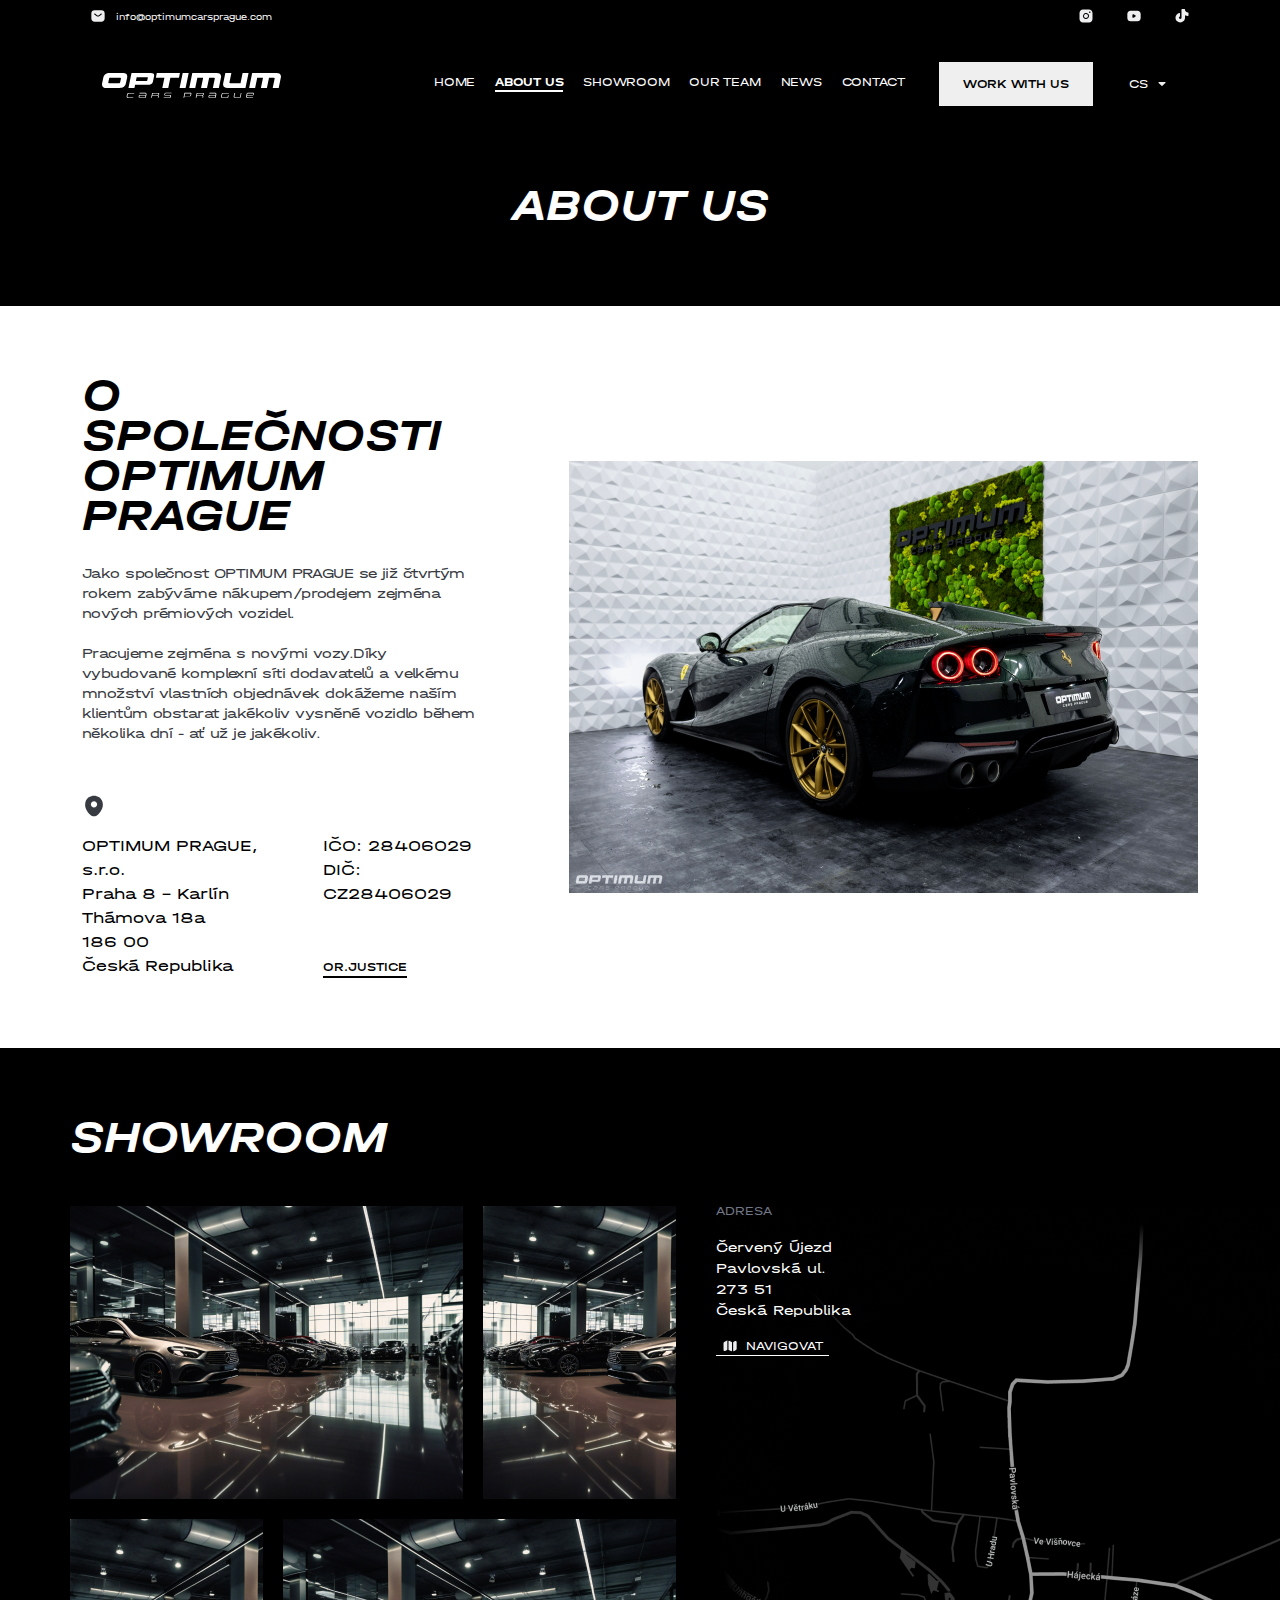
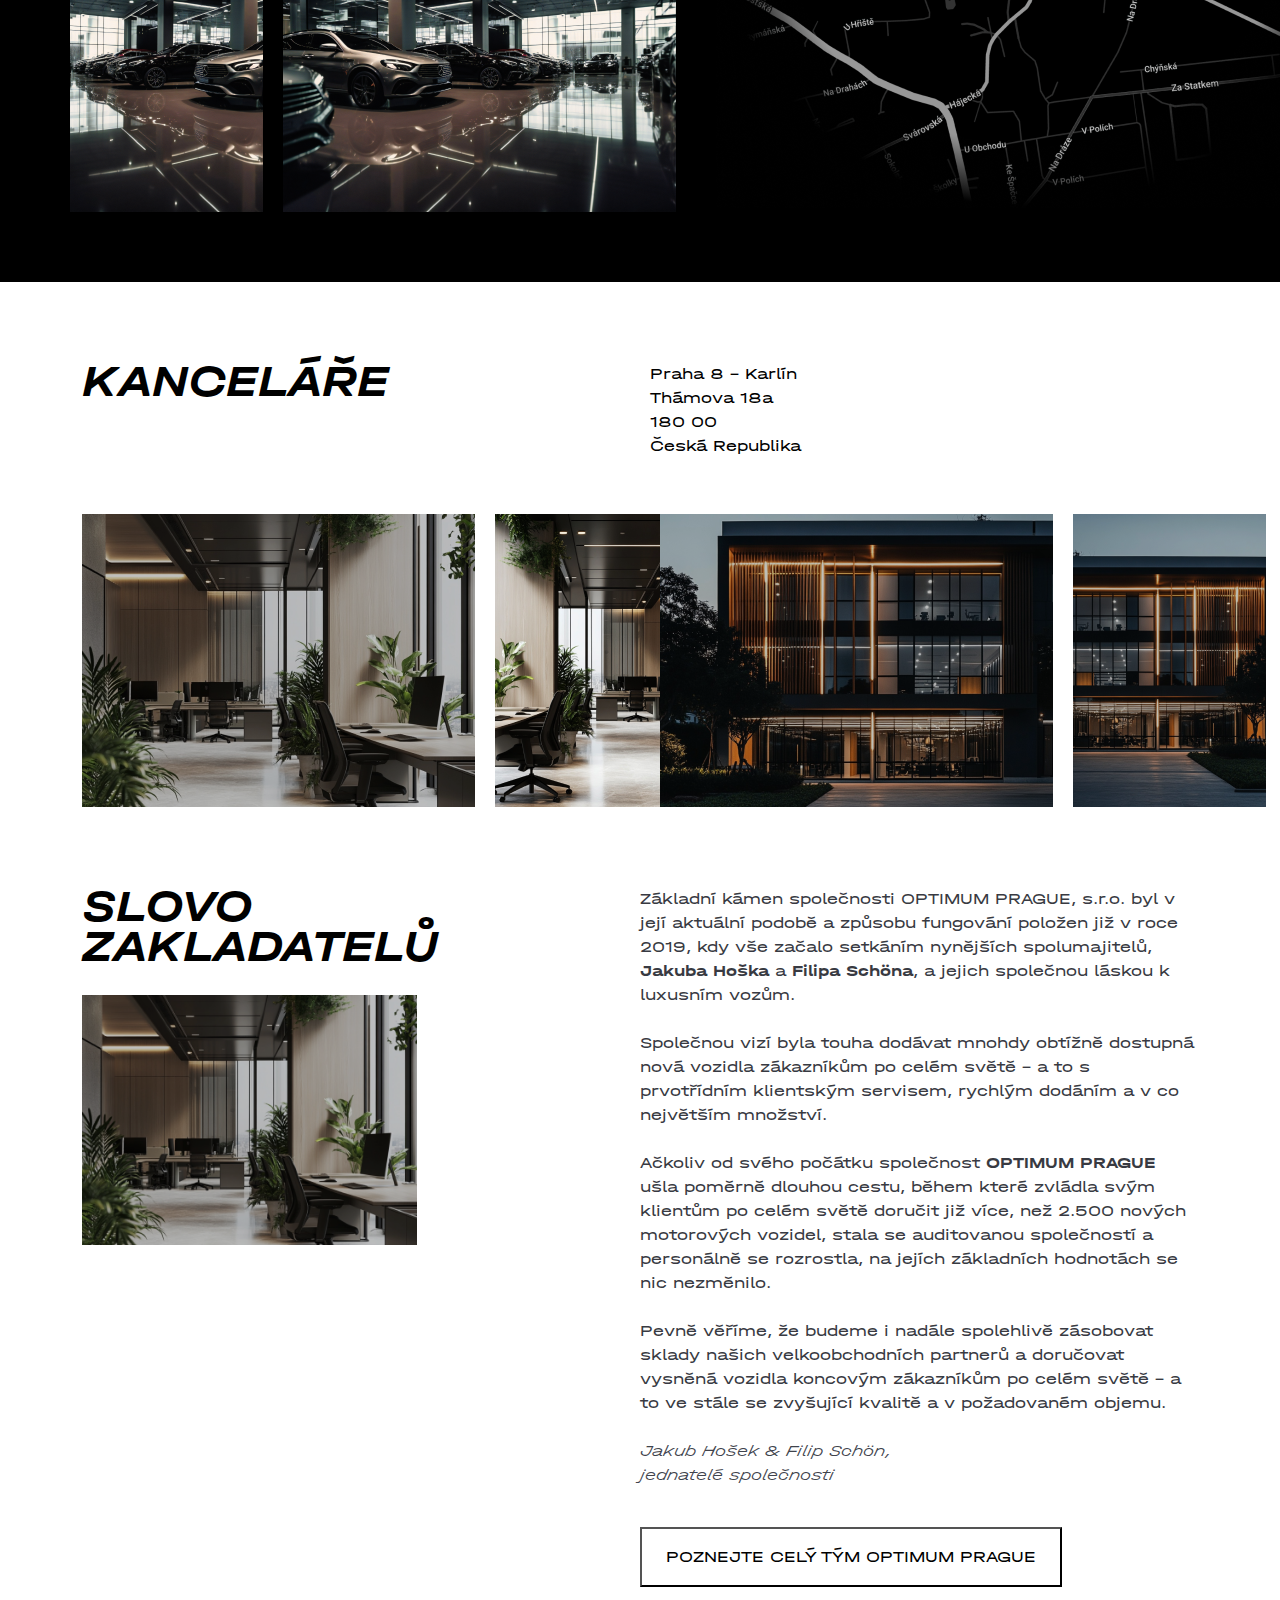
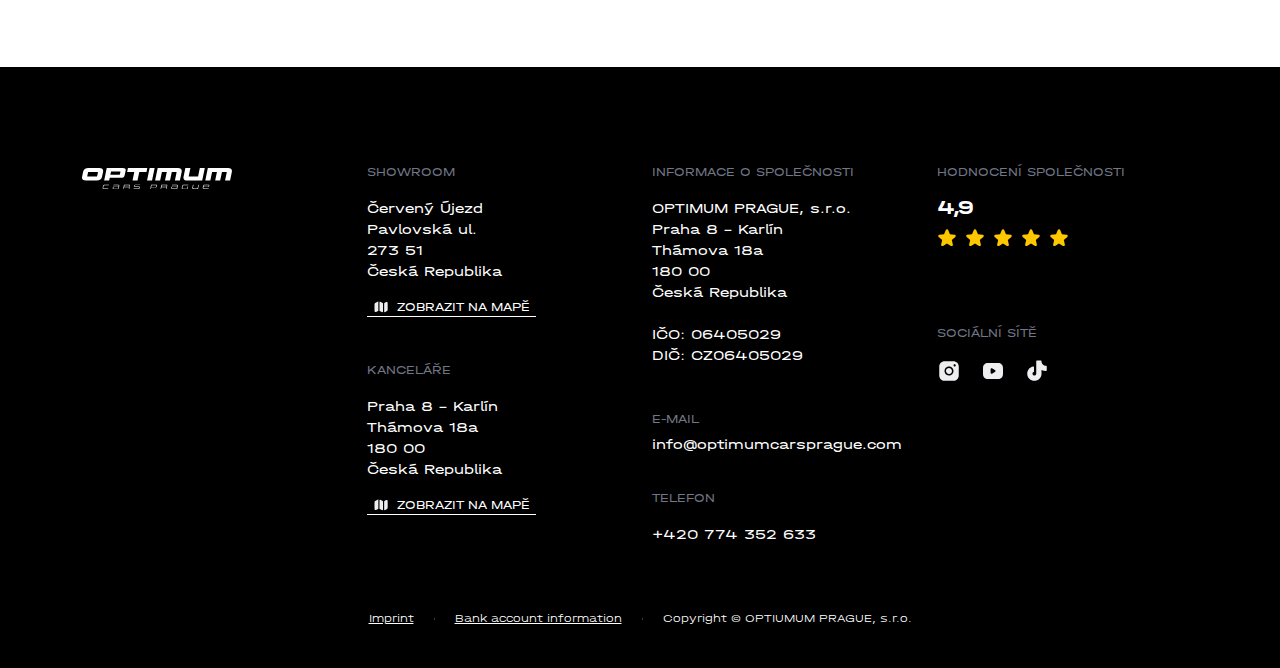
==== commit e35f7833: "wip" ====
--- a/about-us.html
+++ b/about-us.html
@@ -45,10 +45,14 @@
                 <li class="nav-item"><a class="nav-link" href="our-team.html#contact-section">Contact</a></li>
             </ul>
             <a href="our-team.html#contact-section"><button class="work-with-us-button">Work with us</button></a>
-            <select id="language" name="language">
+            <select id="language" name="language" class="form-select language-select">
+                <option value="cs">CS</option>
                 <option value="en">EN</option>
-                <option value="cs">DE</option>
-                <option value="de">CZ</option>
+                <option value="de">DE</option>
+                <option value="tr">TR</option>
+                <option value="pt">PT</option>
+                <option value="zh">ZH</option>
+                <option value="ar">AR</option>
             </select>
         </div>
 
--- a/css/styles.css
+++ b/css/styles.css
@@ -116,11 +116,18 @@
     stroke: none !important;
     box-shadow: none !important;
     cursor: pointer;
-    background-color: transparent;
     color: #FFF;
     border: none;
     width: fit-content;
-    --bs-form-select-bg-img: url("data:image/svg+xml,%3csvg xmlns='http://www.w3.org/2000/svg' viewBox='0 0 16 16'%3e%3cpath fill='none' stroke='%23FFFFFF' stroke-linecap='round' stroke-linejoin='round' stroke-width='2' d='m2 5 6 6 6-6'/%3e%3c/svg%3e") !important;
+    font-size: 12px;
+
+    appearance: none;
+    -webkit-appearance: none;
+    -moz-appearance: none;
+
+    background: url('images/arrow-down.svg') no-repeat right 10px center;
+    background-size: 12px;
+    padding-right: 30px;
 }
 
 a[href^="mailto:"] {
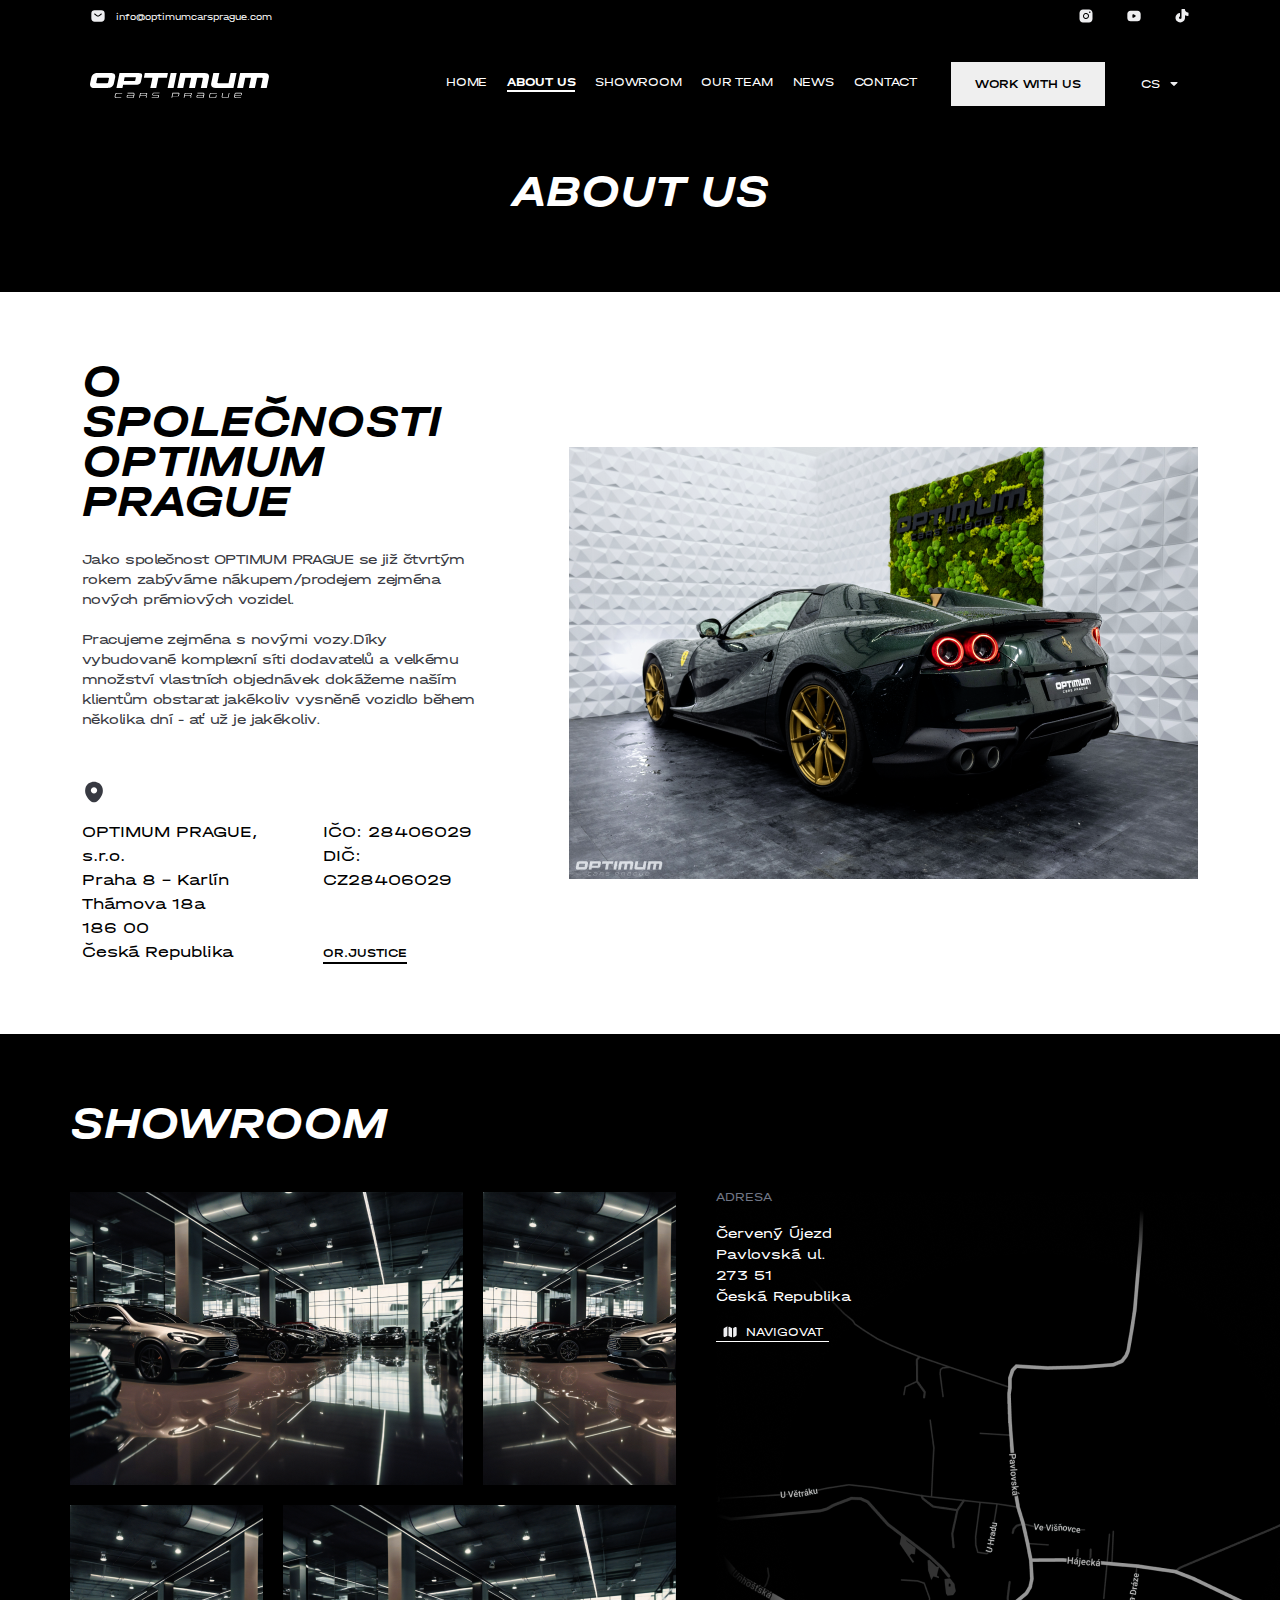
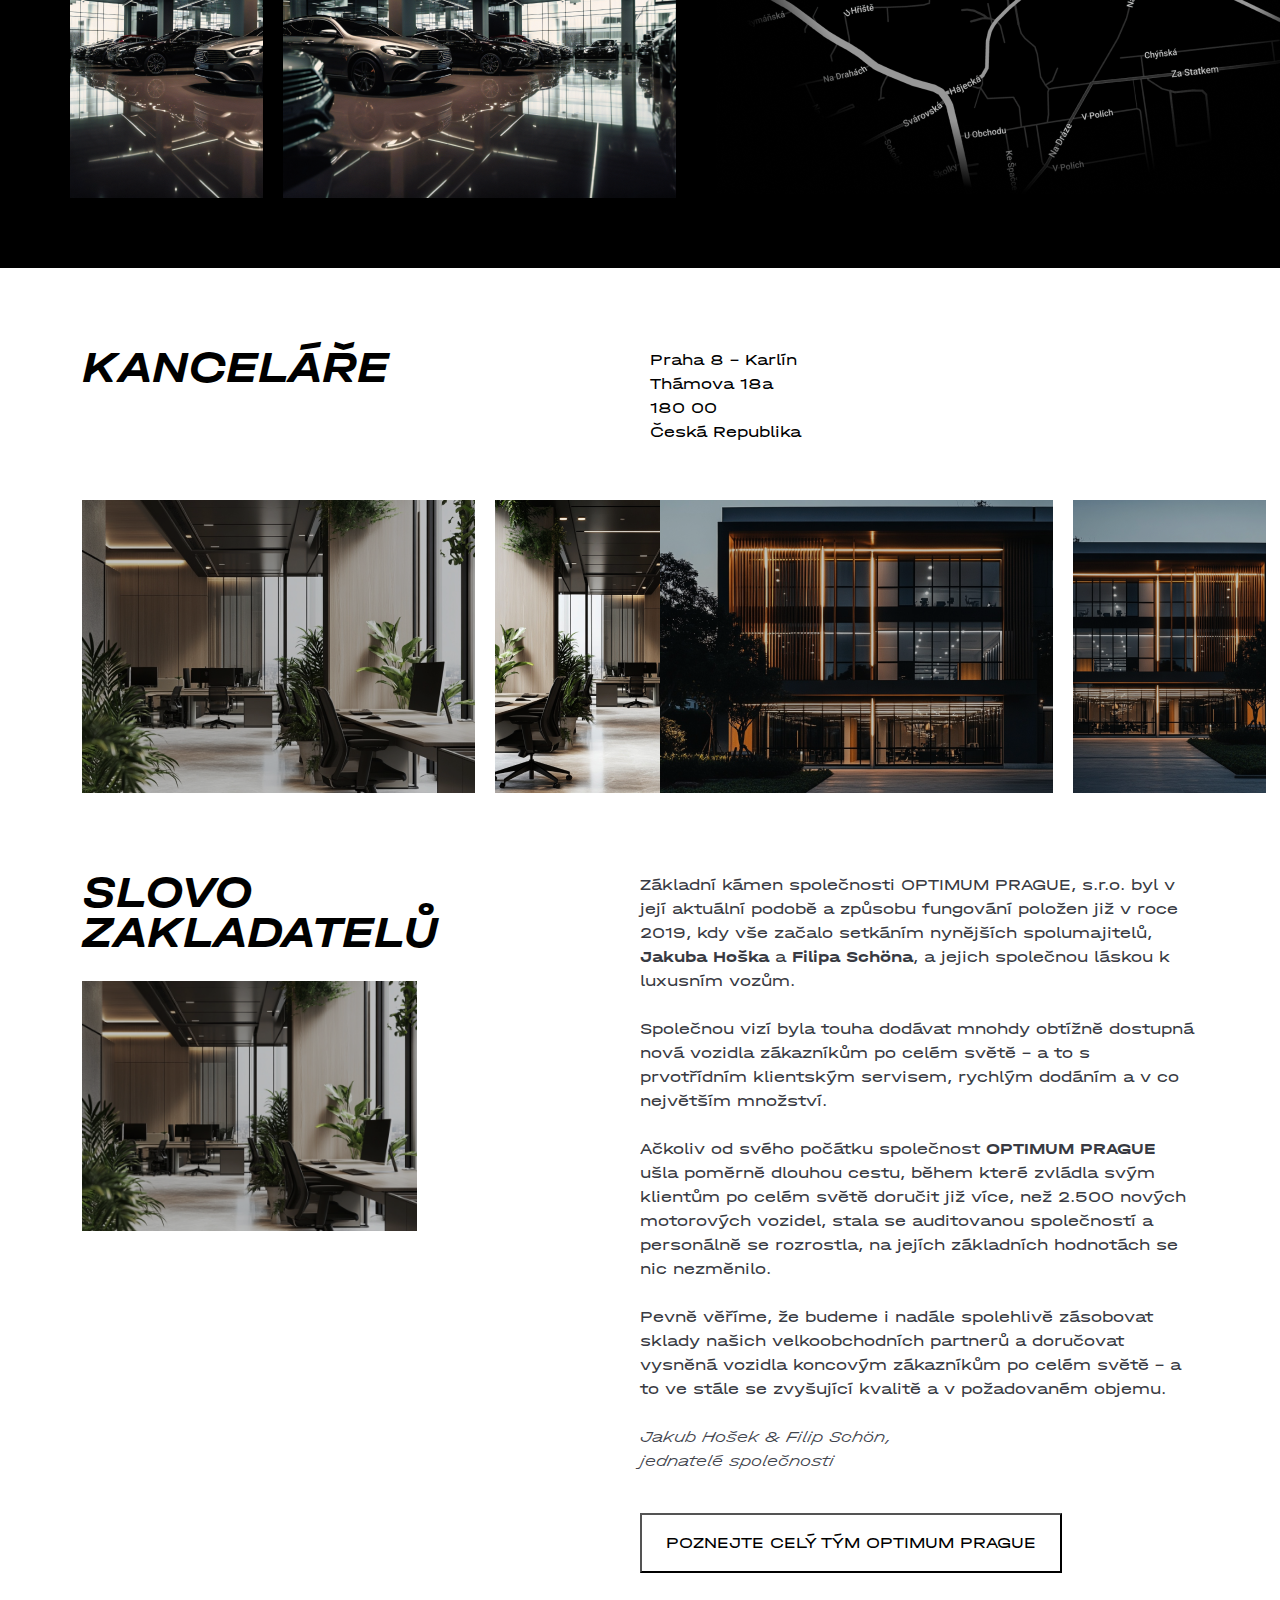
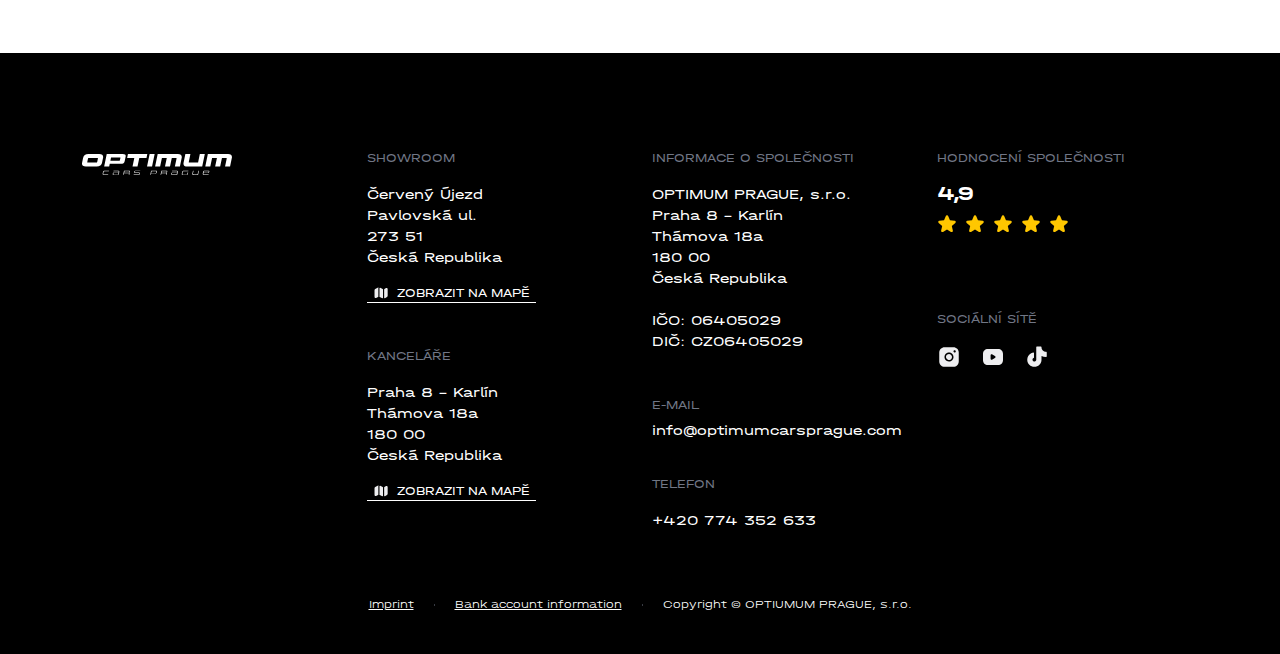
==== commit cd5c1241: "navbar fixed pos" ====
--- a/about-us.html
+++ b/about-us.html
@@ -22,10 +22,7 @@
         </div>
     </div>
 </div>
-<section class="hero-section-about-us">
-    <div class="container mx-auto">
-
-    <nav class="navbar navbar-expand-lg navbar-custom">
+<nav class="navbar navbar-expand-lg navbar-custom background-black">
     <div class="container container-custom">
         <div class="navbar-brand">
             <a href="index.html" class="pointer">
@@ -59,8 +56,11 @@
     </div>
 
 </nav>
-    </div>
-    <h2>ABOUT US</h2>
+<section class="hero-section-about-us">
+    <div class="container mx-auto">
+
+    </div>
+    <h2 class="title-about-us">ABOUT US</h2>
 </section>
 <section class="about-section container mx-auto">
     <div class="about-section-box">
@@ -270,5 +270,20 @@
     </div>
 </section>
 <script src="https://cdn.jsdelivr.net/npm/bootstrap@5.3.0-alpha3/dist/js/bootstrap.bundle.min.js"></script>
+<script>
+    const navbar = document.querySelector(".navbar-custom");
+    const topOffset = 42;
+
+    window.addEventListener("scroll", () => {
+        let scrollPos = window.scrollY;
+
+        if (scrollPos > topOffset) {
+            navbar.classList.add("fixed");
+        } else {
+            navbar.classList.remove("fixed");
+        }
+
+    });
+</script>
 </body>
 </html>--- a/css/styles.css
+++ b/css/styles.css
@@ -274,15 +274,25 @@
 
 
 .navbar-custom {
-    padding: 30px 20px 0;
+    padding: 20px 20px;
     text-align: center;
+    width: 100%;
+    justify-content: center;
+    position: absolute;
+    z-index: 50;
+    top: 42px;
+}
+
+.navbar-custom.fixed{
+    top: 0;
+    left: 0;
+    position: fixed;
+    border-bottom: 1px solid grey;
 }
 
 .container-custom {
-    padding: 0;
+    padding: 0 20px;
     margin: 0;
-    max-width: 100%;
-
 }
 
 .nav-link {
@@ -430,7 +440,7 @@
     }
 
     .navbar {
-        padding: 20px 20px 0;
+        padding: 20px 20px;
     }
 
     .navbar-collapse {
@@ -1070,5 +1080,12 @@
     }
 }
 
+.background-black{
+    background-color: #000;
+}
+
+.title-about-us{
+    padding-top: 60px;
+}
 
 /*TODO mobile margin 20px?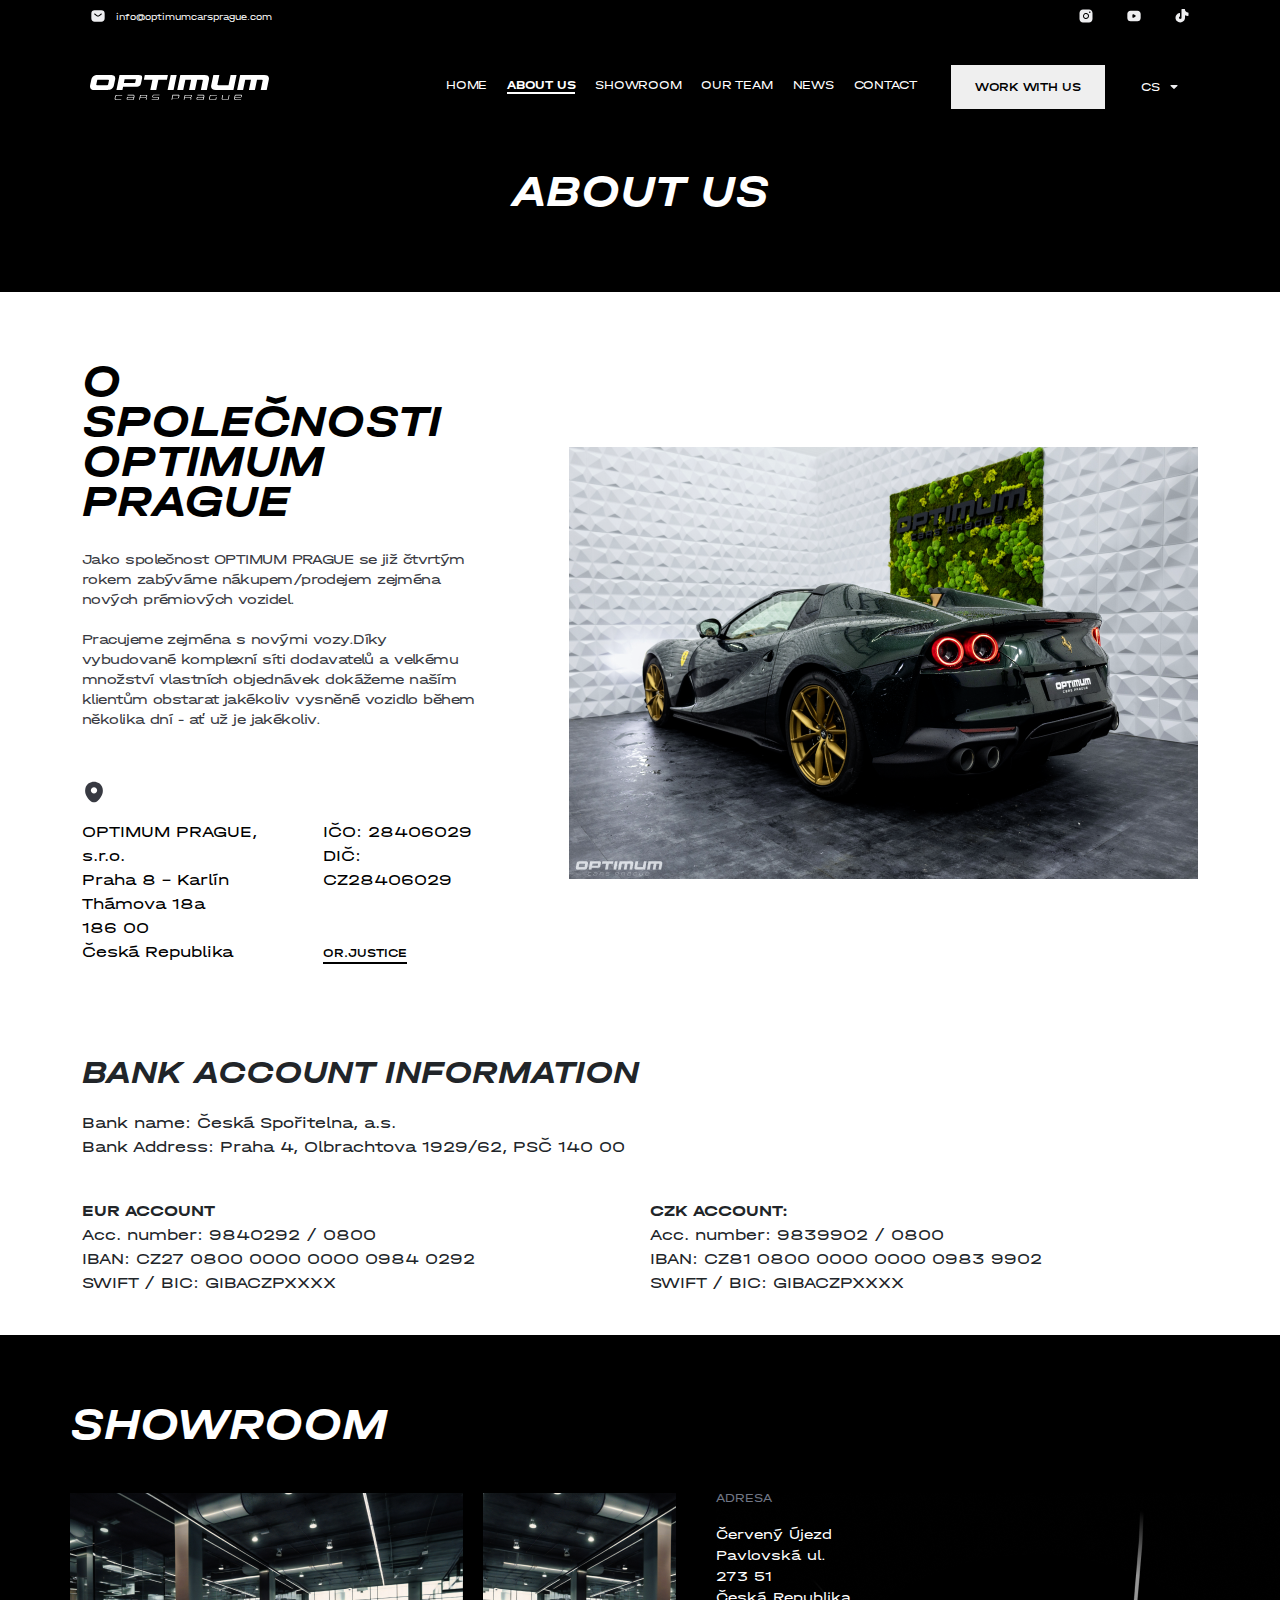
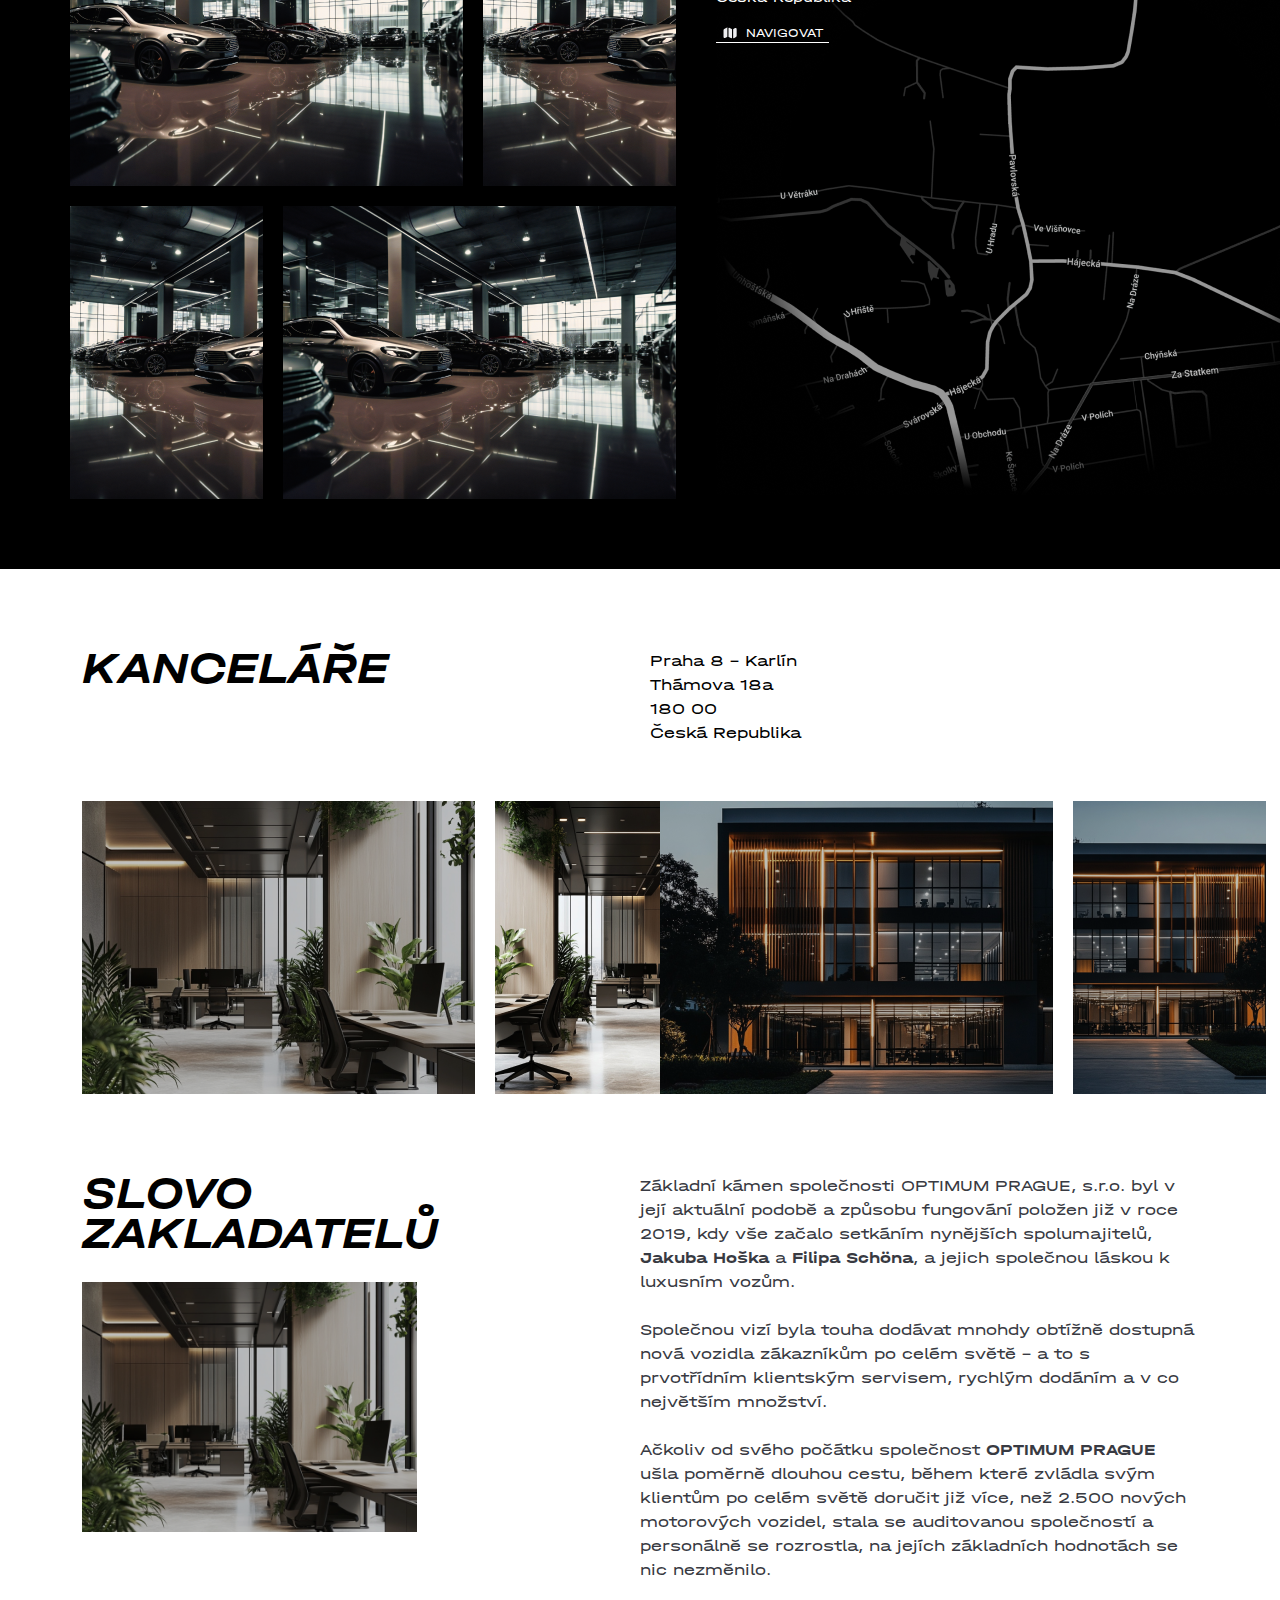
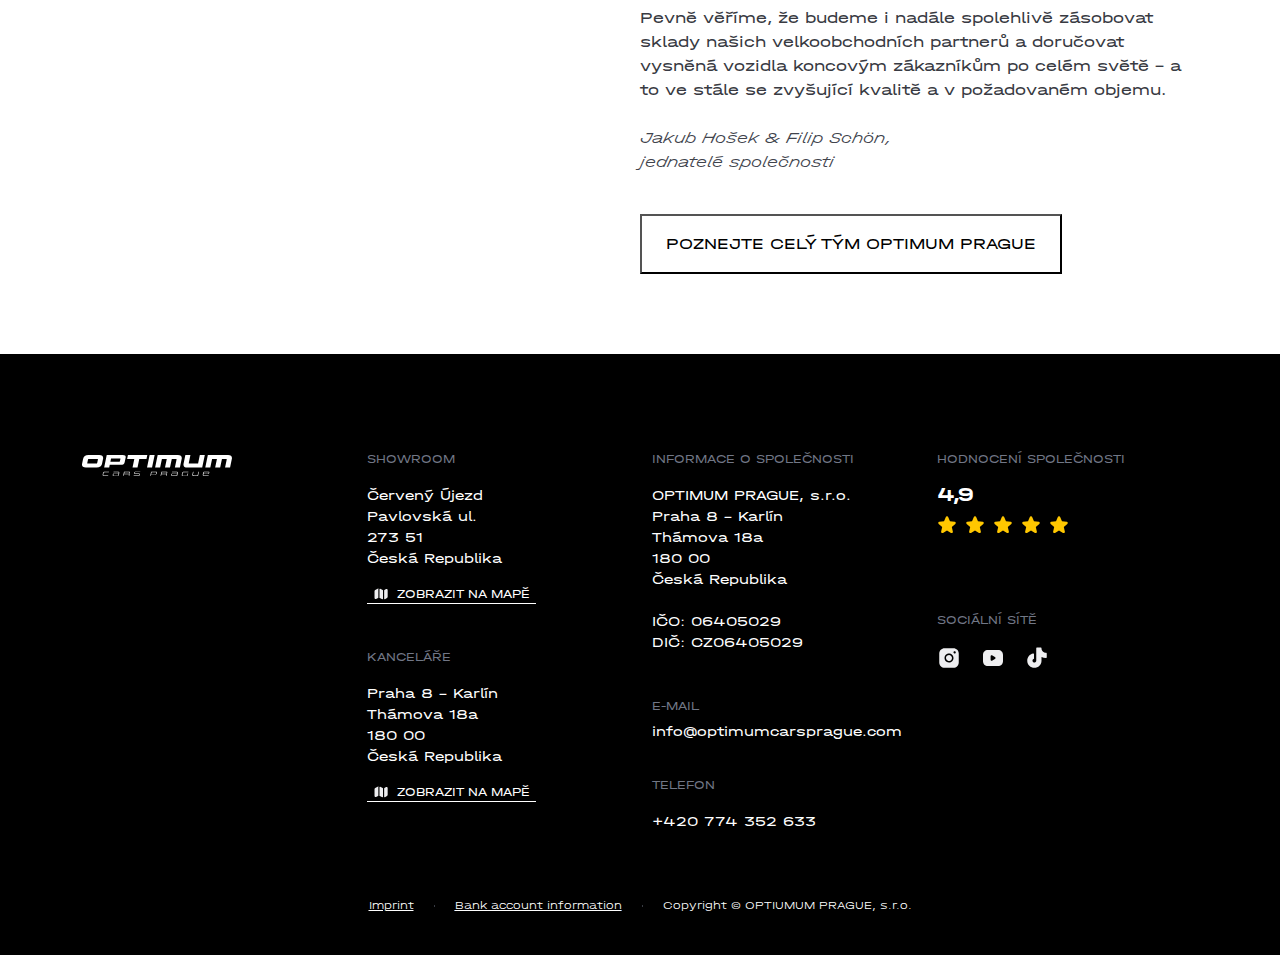
==== commit c5906a8d: "done 2" ====
--- a/about-us.html
+++ b/about-us.html
@@ -7,6 +7,8 @@
     <link href="https://cdn.jsdelivr.net/npm/bootstrap@5.3.0-alpha3/dist/css/bootstrap.min.css" rel="stylesheet">
     <link rel="stylesheet" href="./css/styles.css">
     <link rel="stylesheet" href="./css/styles-about-us.css">
+    <link rel="stylesheet" href="https://cdn.jsdelivr.net/npm/@fancyapps/ui/dist/fancybox.css">
+    <script src="https://cdn.jsdelivr.net/npm/@fancyapps/ui/dist/fancybox.umd.js"></script>
 </head>
 <body>
 <div class="top-bar-wrapper">
@@ -41,7 +43,7 @@
                 <li class="nav-item"><a class="nav-link" href="#">News</a></li>
                 <li class="nav-item"><a class="nav-link" href="our-team.html#contact-section">Contact</a></li>
             </ul>
-            <a href="our-team.html#contact-section"><button class="work-with-us-button">Work with us</button></a>
+            <a href="our-team.html#contact-section"><button class="work-with-us-button hover-white-button">Work with us</button></a>
             <select id="language" name="language" class="form-select language-select">
                 <option value="cs">CS</option>
                 <option value="en">EN</option>
@@ -100,18 +102,40 @@
     </div>
     <img src="images/car3.png" alt="Vozidla" class="about-section-img">
 </section>
+<section class="container" id="bank-account-section">
+<h3 class="bank-account-title">BANK ACCOUNT INFORMATION</h3>
+    <div>Bank name: Česká Spořitelna, a.s.
+    </div>
+    <div>Bank Address: Praha 4, Olbrachtova 1929/62, PSČ 140 00
+    </div>
+
+    <div class="bank-accounts">
+        <div>
+           <b> EUR ACCOUNT </b><br/>
+            Acc. number: 9840292 / 0800<br/>
+            IBAN: CZ27 0800 0000 0000 0984 0292 <br/>
+            SWIFT / BIC: GIBACZPXXXX<br/>
+        </div>
+        <div>
+           <b> CZK ACCOUNT:</b><br/>
+            Acc. number: 9839902 / 0800<br/>
+            IBAN: CZ81 0800 0000 0000 0983 9902<br/>
+            SWIFT / BIC: GIBACZPXXXX<br/>
+        </div>
+    </div>
+</section>
 <section class="showroom-section-wrapper " id="showroom-section">
 <div class="showroom-section container mx-auto px-0">
     <h2>SHOWROOM</h2>
     <div class="showroom-section-box1">
     <div class="showroom-section-box3-about-us">
         <div class="showroom-section-box2-about-us">
-    <img src="images/showroom1.png" class="showroom-img1">
-    <img src="images/showroom2.png" class="showroom-img2">
+    <img src="images/showroom1.png" class="showroom-img1 cursor-pointer" onclick="openShowroomGallery(0)">
+    <img src="images/showroom2.png" class="showroom-img2 cursor-pointer" onclick="openShowroomGallery(1)">
         </div>
         <div class="showroom-section-box2-about-us">
-            <img src="images/showroom2.png" class="showroom-img3">
-            <img src="images/showroom1.png" class="showroom-img4">
+            <img src="images/showroom2.png" class="showroom-img3 cursor-pointer" onclick="openShowroomGallery(2)">
+            <img src="images/showroom1.png" class="showroom-img4 cursor-pointer" onclick="openShowroomGallery(3)">
         </div>
     </div>
         <div class="map-wrapper">
@@ -149,12 +173,12 @@
     </div>
     <div class="office-section-box1">
         <div class="office-section-box2">
-            <img src="images/office1.png"/>
-            <img src="images/office2.png" class="small-img"/>
+            <img src="images/office1.png" class="cursor-pointer"  onclick="openOfficeGallery(0)"/>
+            <img src="images/office2.png" class="small-img cursor-pointer" onclick="openOfficeGallery(1)"/>
         </div>
         <div class="office-section-box2">
-            <img src="images/office3.png"/>
-            <img src="images/office4.png" class="small-img"/>
+            <img src="images/office3.png" class="cursor-pointer" onclick="openOfficeGallery(2)"/>
+            <img src="images/office4.png" class="small-img cursor-pointer" onclick="openOfficeGallery(3)"/>
         </div>
     </div>
 </section>
@@ -264,7 +288,7 @@
     <div class="footer-bottom">
         <span><u>Imprint</u></span>
         <img src="images/Rectangle.svg"/>
-        <span><u>Bank account information</u></span>
+        <a href="about-us.html#bank-account-section" class="link-hover"><span><u>Bank account information</u></span></a>
         <img src="images/Rectangle.svg"/>
         <span>Copyright © OPTIUMUM PRAGUE, s.r.o.</span>
     </div>
@@ -285,5 +309,64 @@
 
     });
 </script>
+<script>
+    function openShowroomGallery(startIndex = 0) {
+        Fancybox.show([
+            { src: "images/showroom1.png", type: "image" },
+            { src: "images/showroom2.png", type: "image" },
+            { src: "images/showroom1.png", type: "image" },
+            { src: "images/showroom2.png", type: "image" },
+            { src: "images/showroom1.png", type: "image" },
+            { src: "images/showroom2.png", type: "image" },
+            { src: "images/showroom1.png", type: "image" },
+            { src: "images/showroom2.png", type: "image" },
+        ], {
+            Thumbs: {
+                autoStart: true
+            },
+            Toolbar: {
+                display: ["counter" , "close"]
+            },
+            transition: "fade",
+            startIndex: startIndex
+        });
+    }
+</script>
+<script>
+    function openOfficeGallery(startIndex = 0) {
+        Fancybox.show([
+            { src: "images/office1.png", type: "image" },
+            { src: "images/office2.png", type: "image" },
+            { src: "images/office3.png", type: "image" },
+            { src: "images/office4.png", type: "image" },
+            { src: "images/office1.png", type: "image" },
+            { src: "images/office2.png", type: "image" },
+            { src: "images/office3.png", type: "image" },
+            { src: "images/office4.png", type: "image" },
+
+        ], {
+            Thumbs: {
+                autoStart: true
+            },
+            Toolbar: {
+                display: ["counter" , "close"]
+            },
+            transition: "fade",
+            startIndex: startIndex
+        });
+    }
+</script>
+<script>
+    document.querySelectorAll('.navbar-nav .nav-link').forEach(function(anchor) {
+        anchor.addEventListener('click', function() {
+            const navbarCollapse = document.getElementById('navbarNav');
+            const navbarToggle = document.querySelector('.navbar-toggler');
+
+            if (navbarCollapse.classList.contains('show')) {
+                navbarToggle.click();
+            }
+        });
+    });
+</script>
 </body>
 </html>--- a/css/styles.css
+++ b/css/styles.css
@@ -108,6 +108,10 @@
     src: url('../fonts/HalvarBreit-XThSuSlanted.ttf') format('truetype');
     font-weight: 100;
     font-style: italic;
+}
+
+html{
+    scroll-padding-top: 82px;
 }
 
 
@@ -281,6 +285,7 @@
     position: absolute;
     z-index: 50;
     top: 42px;
+    min-height: 89px;
 }
 
 .navbar-custom.fixed{
@@ -1048,6 +1053,7 @@
     &:hover {
         color: #FFF !important;
         background-color: #000;
+        border: 1px solid white;
 
         * {
             color: #FFF !important;
@@ -1088,4 +1094,47 @@
     padding-top: 60px;
 }
 
-/*TODO mobile margin 20px?+
+
+#phone {
+    pointer-events: none;
+    background: transparent;
+    width: 100px;
+}
+
+.iti__selected-flag{
+    background-color: #FFF !important;
+    color: #000 !important;
+    font-size: 14px;
+}
+
+.iti__country {
+    font-size: 16px; /* Velikost písma */
+    padding: 10px; /* Vnitřní mezery */
+    color: black; /* Barva textu */
+    background-color: white; /* Pozadí */
+}
+
+.iti__country-name{
+    color: #000;
+}
+
+.cursor-pointer {
+    cursor: pointer;
+}
+
+
+.link-hover{
+    transition: transform 0.2s ease;
+
+    &:hover {
+        transform: scale(1.05);
+    }
+}
+
+.hover-outlined-white-button{
+    &:hover{
+        padding: 15px 0;
+        margin: 0;
+    }
+}
--- a/css/styles-about-us.css
+++ b/css/styles-about-us.css
@@ -242,4 +242,30 @@
     @media (max-width: 768px) {
         width: 100%;
     }
-    }+    }
+
+
+.bank-accounts{
+    display: flex;
+    gap: 20px;
+    justify-content: space-between;
+    margin-top: 40px;
+    margin-bottom: 40px;
+
+    @media (max-width: 768px) {
+        flex-direction: column;
+    }
+}
+
+.bank-accounts > *{
+    width: 50%;
+    @media (max-width: 768px) {
+        width: 100%;
+
+    }
+}
+
+.bank-account-title{
+    margin-bottom: 20px;
+    padding-top: 20px;
+}
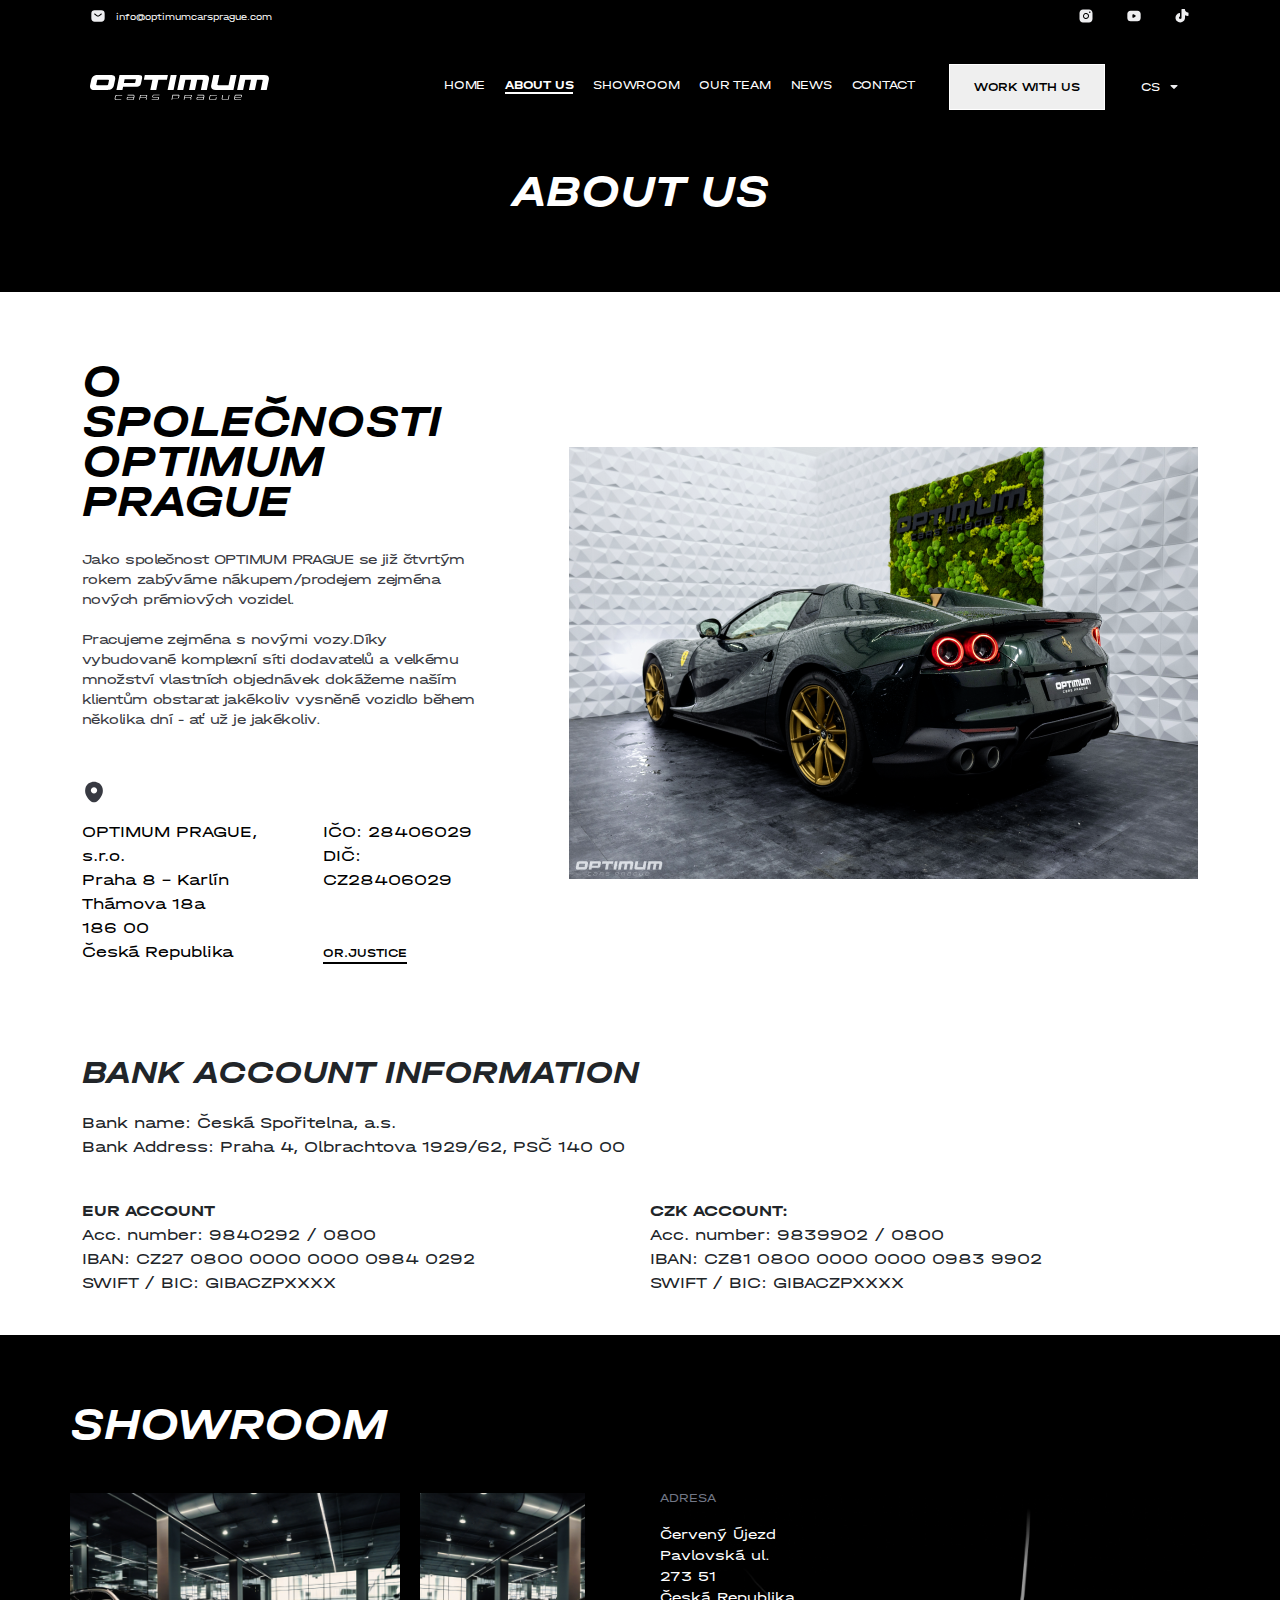
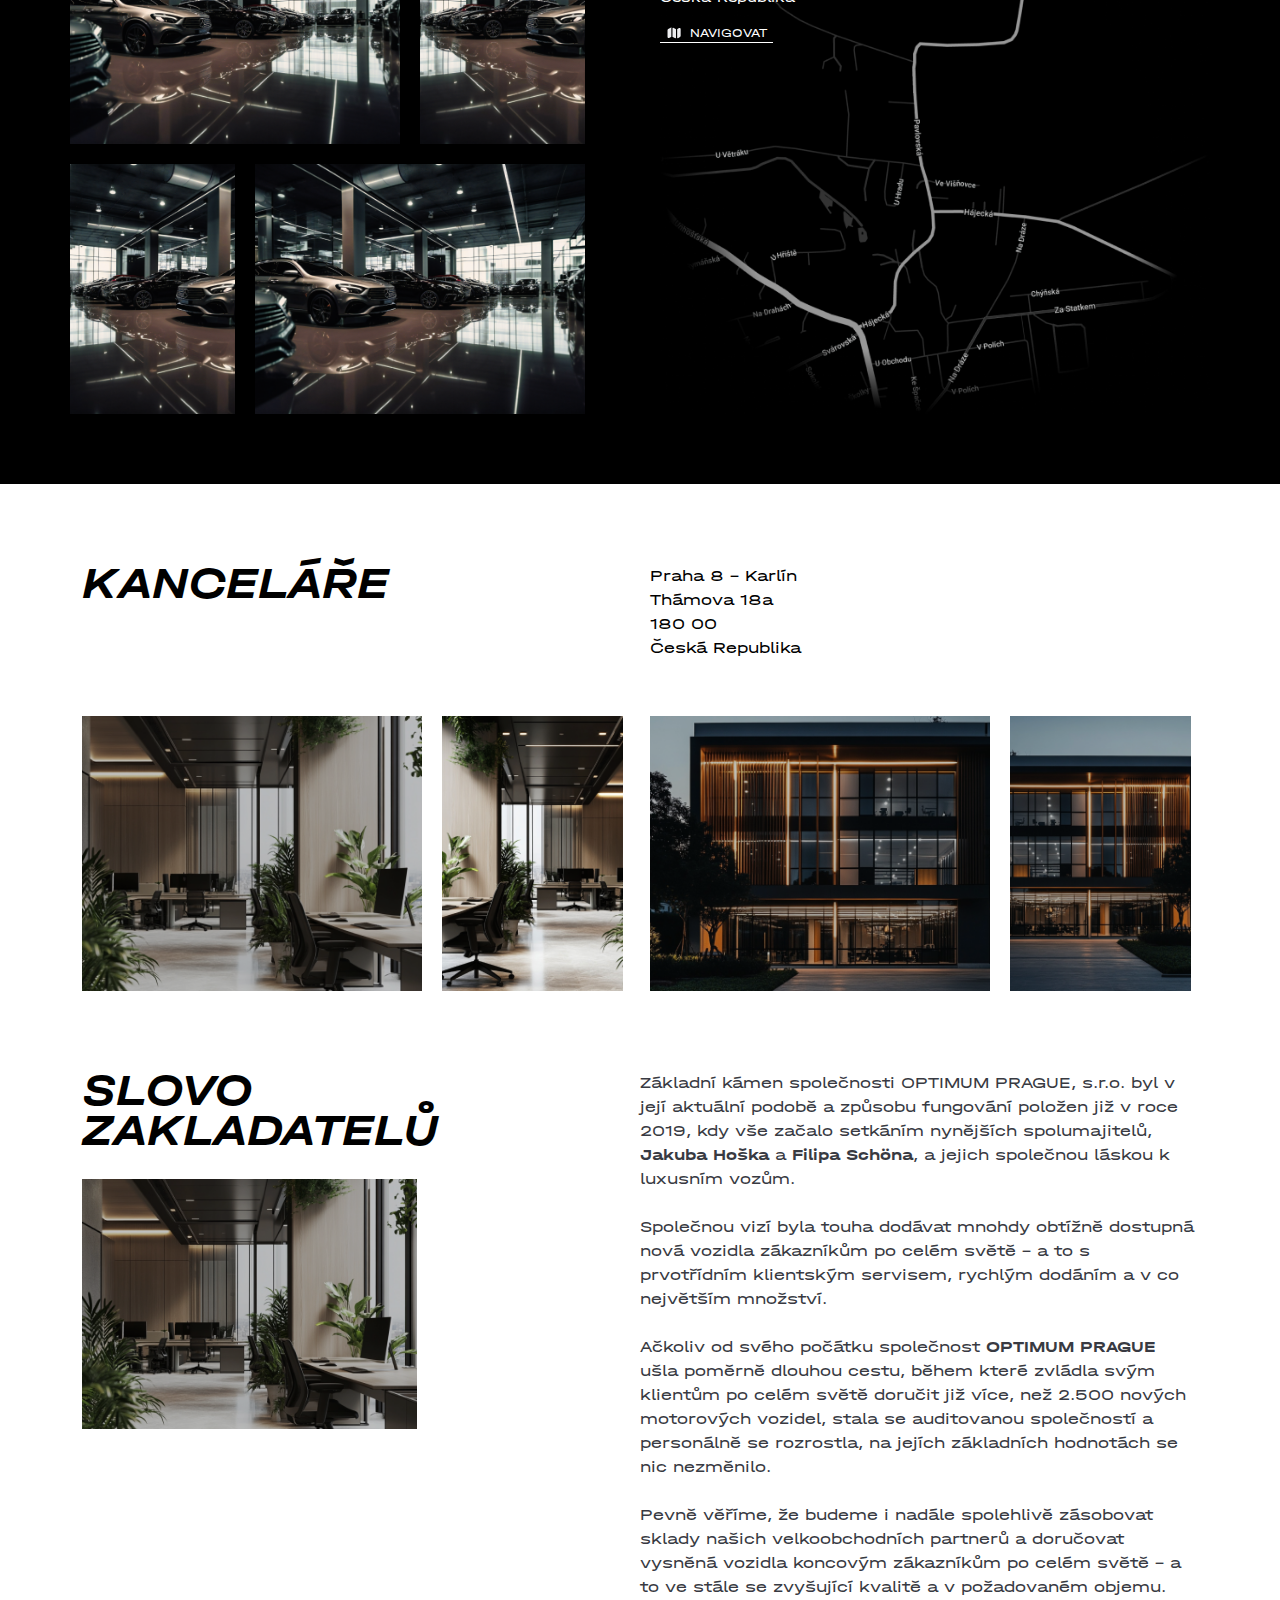
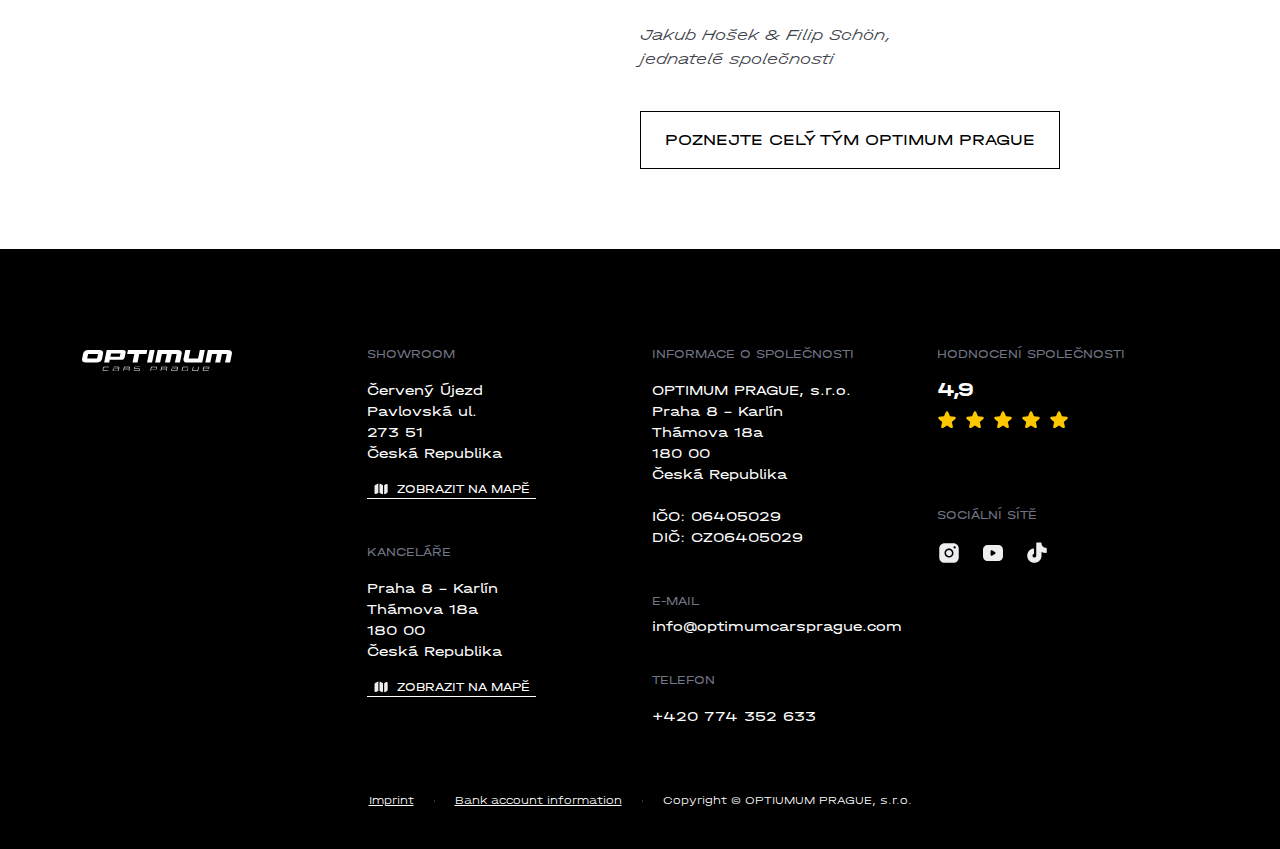
==== commit 4acd2b13: "responsive images" ====
--- a/about-us.html
+++ b/about-us.html
@@ -173,11 +173,11 @@
     </div>
     <div class="office-section-box1">
         <div class="office-section-box2">
-            <img src="images/office1.png" class="cursor-pointer"  onclick="openOfficeGallery(0)"/>
+            <img src="images/office1.png" class="big-img cursor-pointer"  onclick="openOfficeGallery(0)"/>
             <img src="images/office2.png" class="small-img cursor-pointer" onclick="openOfficeGallery(1)"/>
         </div>
         <div class="office-section-box2">
-            <img src="images/office3.png" class="cursor-pointer" onclick="openOfficeGallery(2)"/>
+            <img src="images/office3.png" class="big-img cursor-pointer" onclick="openOfficeGallery(2)"/>
             <img src="images/office4.png" class="small-img cursor-pointer" onclick="openOfficeGallery(3)"/>
         </div>
     </div>
--- a/css/styles.css
+++ b/css/styles.css
@@ -339,6 +339,12 @@
     margin-left: 24px;
     margin-right: 24px;
 
+    &:hover {
+        transform: none !important;
+    }
+
+    border: 1px solid #FFF;
+
 
 }
 
@@ -360,6 +366,8 @@
     text-transform: uppercase;
 
     transition: transform 0.2s ease;
+    -webkit-appearance: none;
+    appearance: none;
 
     &:hover {
         transform: scale(1.05);
@@ -418,6 +426,13 @@
     text-decoration-skip-ink: none;
 }
 
+@media(max-width: 990px){
+    .navbar-toggler {
+        background: white;
+        border: none;
+    }
+}
+
 @media (max-width: 768px) {
     .top-bar {
         padding: 3px 10px;
@@ -438,12 +453,6 @@
         font-size: 48px;
     }
 
-    .navbar-toggler {
-        border: 2px solid black;
-        background: white;
-        opacity: 0.5;
-    }
-
     .navbar {
         padding: 20px 20px;
     }
@@ -464,6 +473,10 @@
         margin: 0;
     }
 
+    .hide-on-mobile{
+        display: none;
+    }
+
 }
 
 .about-section {
@@ -496,7 +509,19 @@
 }
 
 .about-section-button1-2{
+
+    @media (max-width: 768px) {
+        margin-right: 0 !important;
+        margin-left: 2px !important;
+    }
+
     margin-right: 15px;
+    border: 1px solid #000;
+
+    &:hover {
+        transform: none !important;
+        border: 1px solid #FFF;
+    }
 }
 
 .about-section-button2 {
@@ -568,6 +593,11 @@
     font-weight: 500;
     line-height: 12px;
     align-self: center;
+
+    &:hover {
+        transform: none !important;
+        border: none !important;
+    }
 }
 
 .showroom-section {
@@ -1134,7 +1164,48 @@
 
 .hover-outlined-white-button{
     &:hover{
-        padding: 15px 0;
+        padding: 15px 21px;
         margin: 0;
     }
 }
+
+.send-message-button{
+    border: 1px solid #000 !important;
+    &:hover{
+        transform: none !important;
+    }
+}
+
+.bold-hover{
+    &:hover{
+        font-weight: 900;
+    }
+}
+
+.mobile-auto-margin{
+    @media (max-width: 768px) {
+        margin: auto;
+    }
+}
+
+.temp-mobile{
+    @media (max-width: 768px) {
+        margin-top: 40px;
+
+        &:hover{
+            margin-top: 20px;
+        }
+    }
+}
+
+.about-section-button2-2{
+    &:hover{
+        border: 1px solid #000 !important;
+    }
+}
+
+.contact-us-paragraph {
+    display: flex;
+    flex-direction: column;
+    align-items: center;
+}--- a/css/styles-about-us.css
+++ b/css/styles-about-us.css
@@ -82,6 +82,7 @@
     display: flex;
     flex-direction: column;
     gap: 20px;
+    width: 50%;
 }
 
 .showroom-section-wrapper{
@@ -107,6 +108,32 @@
     font-size: 12px;
 }
 
+.showroom-img1, .showroom-img4{
+    width: 60%;
+    object-fit: cover;
+}
+
+.showroom-img2, .showroom-img3{
+    width: 30%;
+    object-fit: cover;
+}
+
+.map-background{
+    width: 100%;
+}
+
+.map-wrapper{
+    width: 50%
+}
+
+.big-img{
+    width: 62%;
+}
+
+.small-img{
+    width: 33%;
+}
+
 @media (max-width: 990px) {
     .showroom-section-box1{
         flex-direction: column;
@@ -117,7 +144,15 @@
     }
 
     .showroom-img1, .showroom-img4, .map-background{
-        max-width: 100%;
+        width: 100%;
+    }
+
+    .showroom-section-box3-about-us{
+        width: 100%
+    }
+
+    .map-wrapper{
+        width: 100% !important
     }
 
     .showroom-img4{
@@ -126,6 +161,7 @@
 
     .map-wrapper{
         margin: 20px;
+        width: 50%
     }
 
     .showroom-section-box2-about-us{
@@ -137,7 +173,7 @@
     }
 
     .hero-section-about-us h2{
-        margin: 40px auto;
+        margin: 80px auto;
 
     }
 
@@ -175,7 +211,7 @@
 }
 
 .office-section-box2 > * {
-    object-fit: contain;
+    object-fit: cover;
 }
 
 @media (max-width: 990px) {
@@ -227,7 +263,12 @@
 }
 
 .about-section-button1{
+    border: 1px solid #000 !important;
     margin-top: 40px;
+    &:hover{
+        transform: none !important;
+        border: 1px solid #000 !important;
+    }
 }
 
 .owner-words{
@@ -269,3 +310,5 @@
     margin-bottom: 20px;
     padding-top: 20px;
 }
+
+
